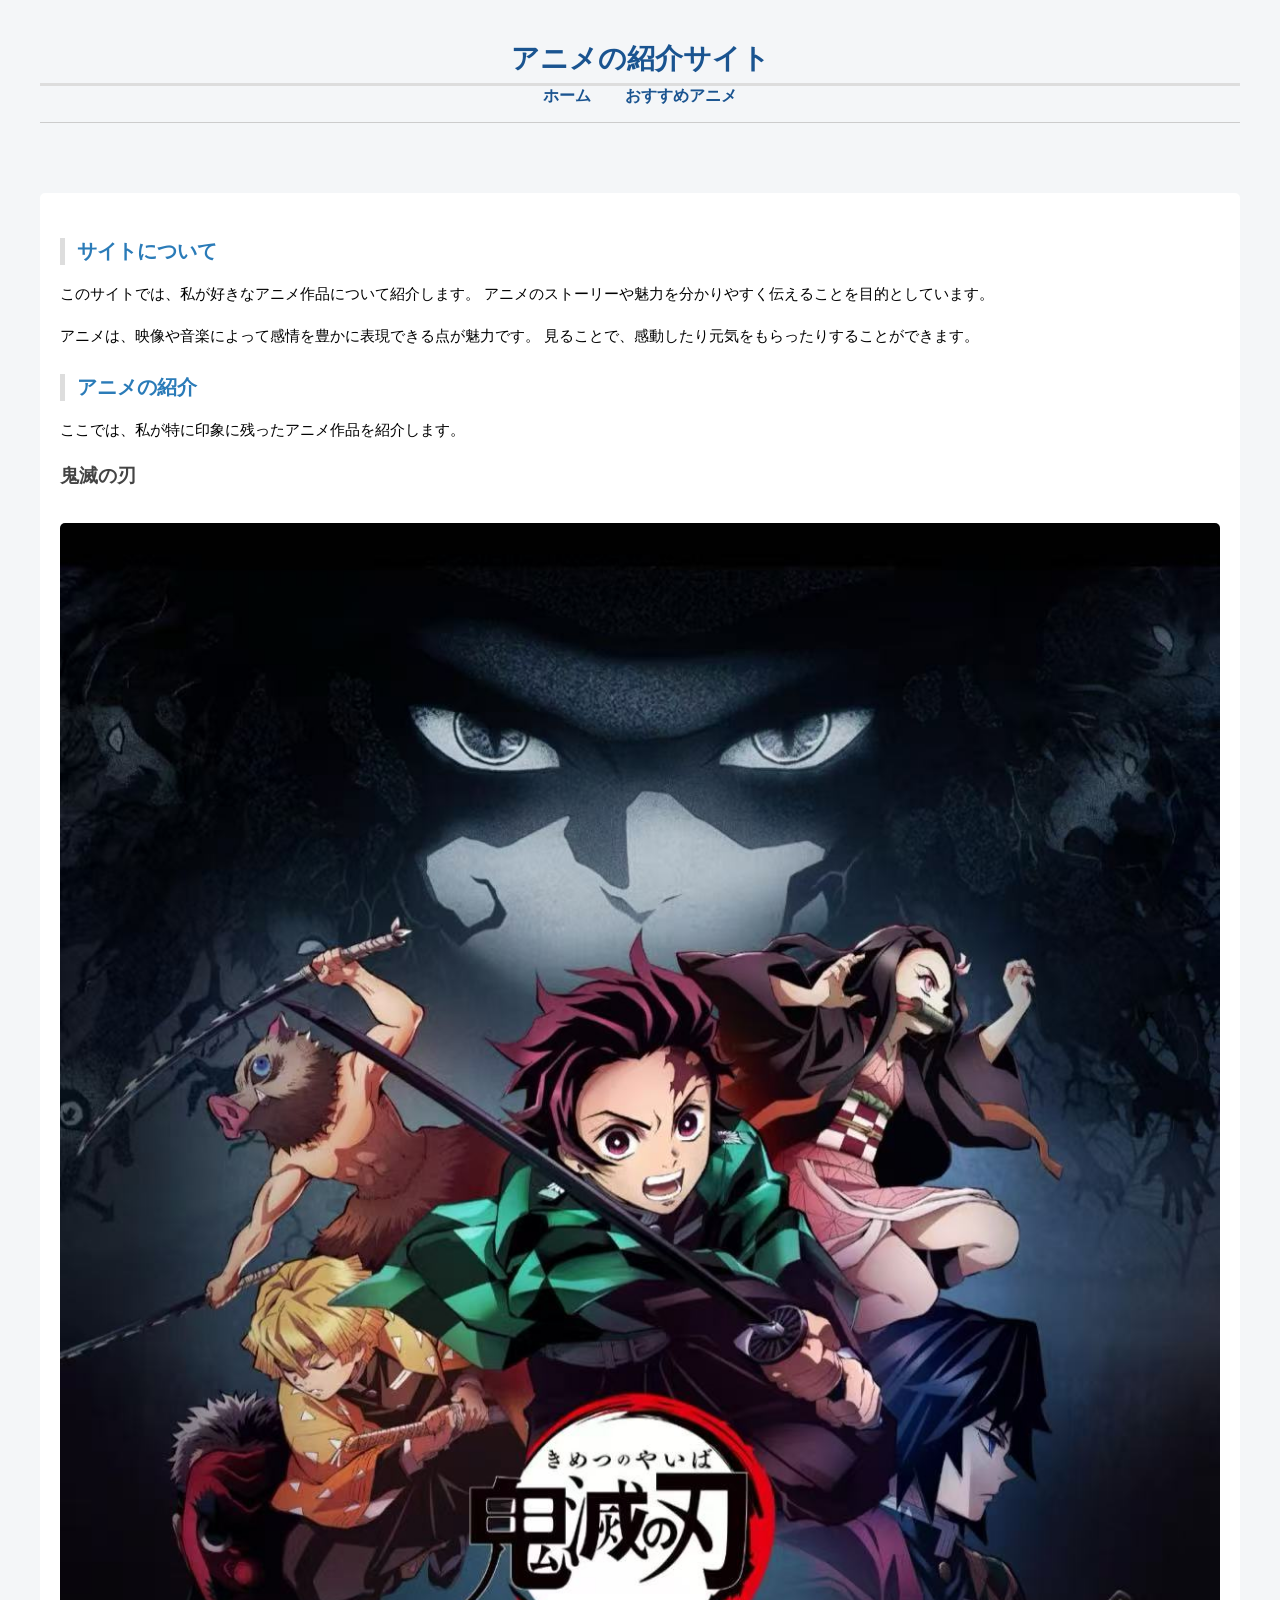
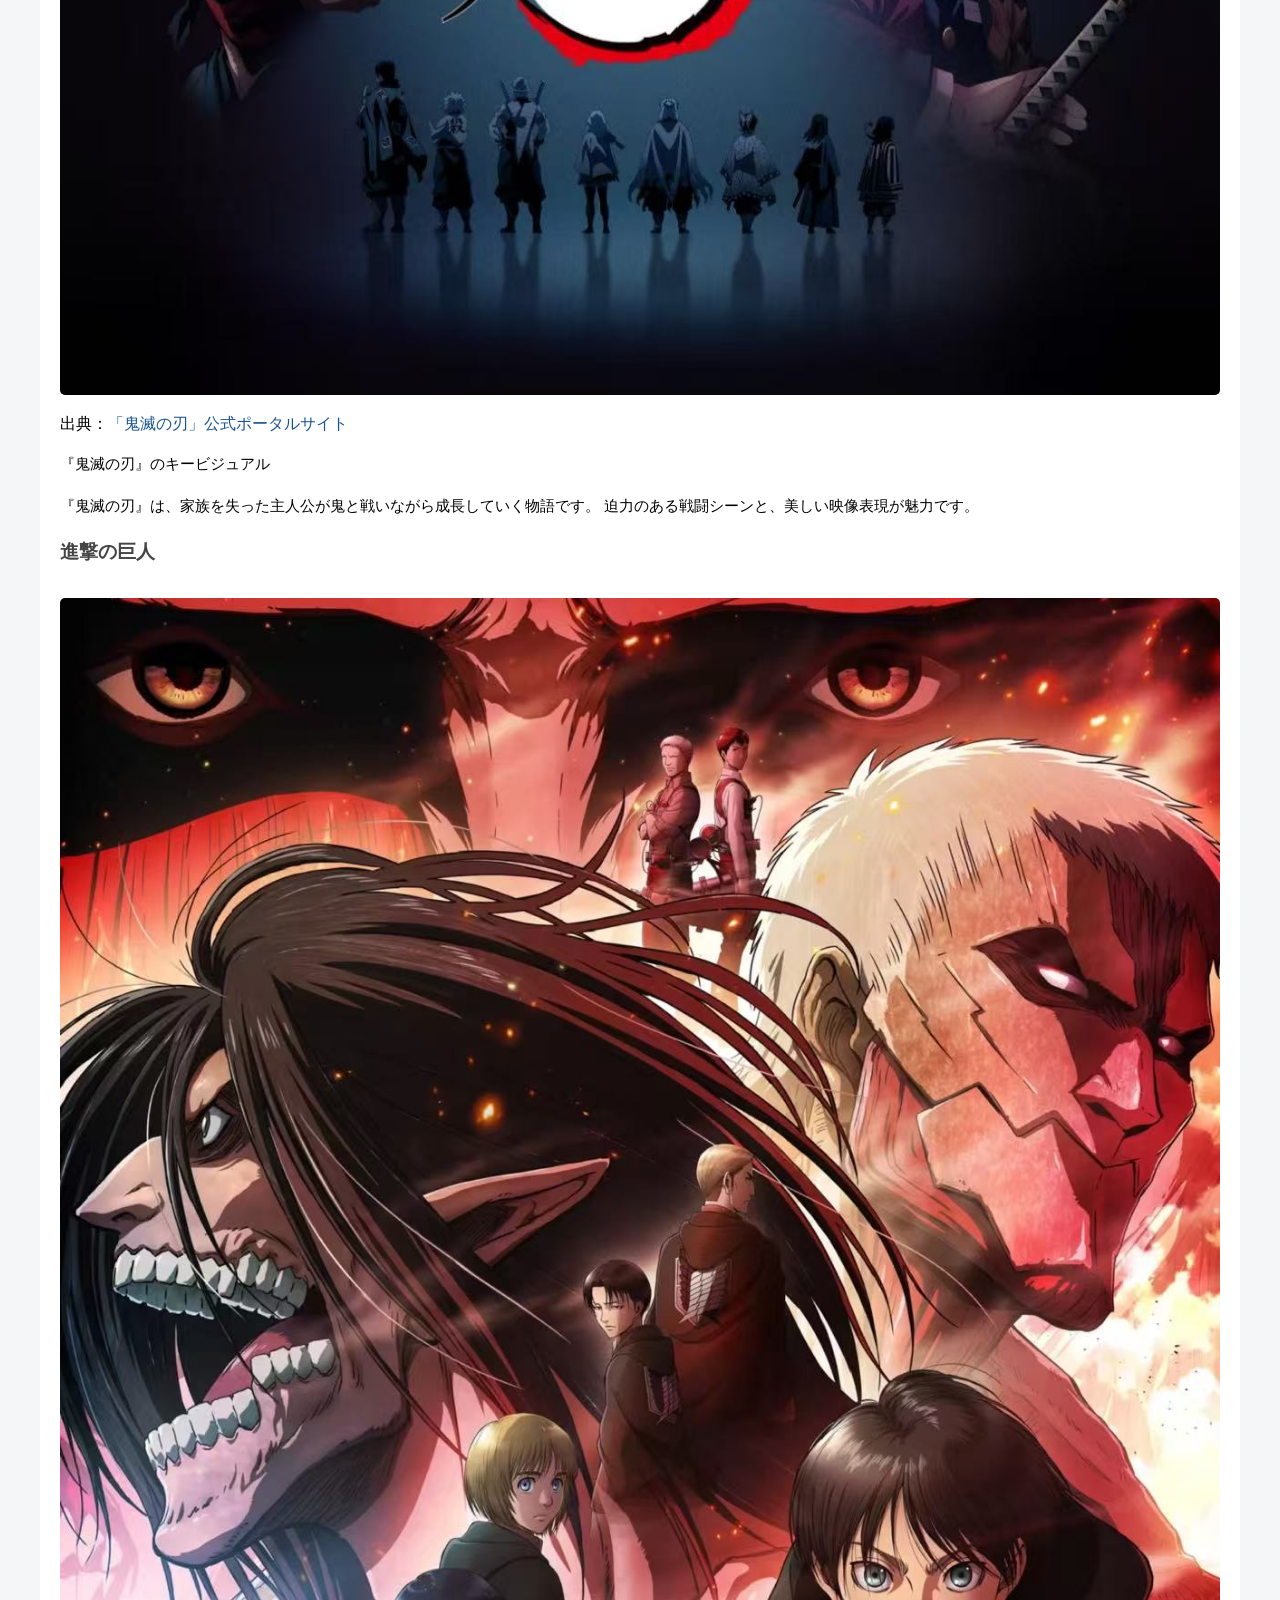
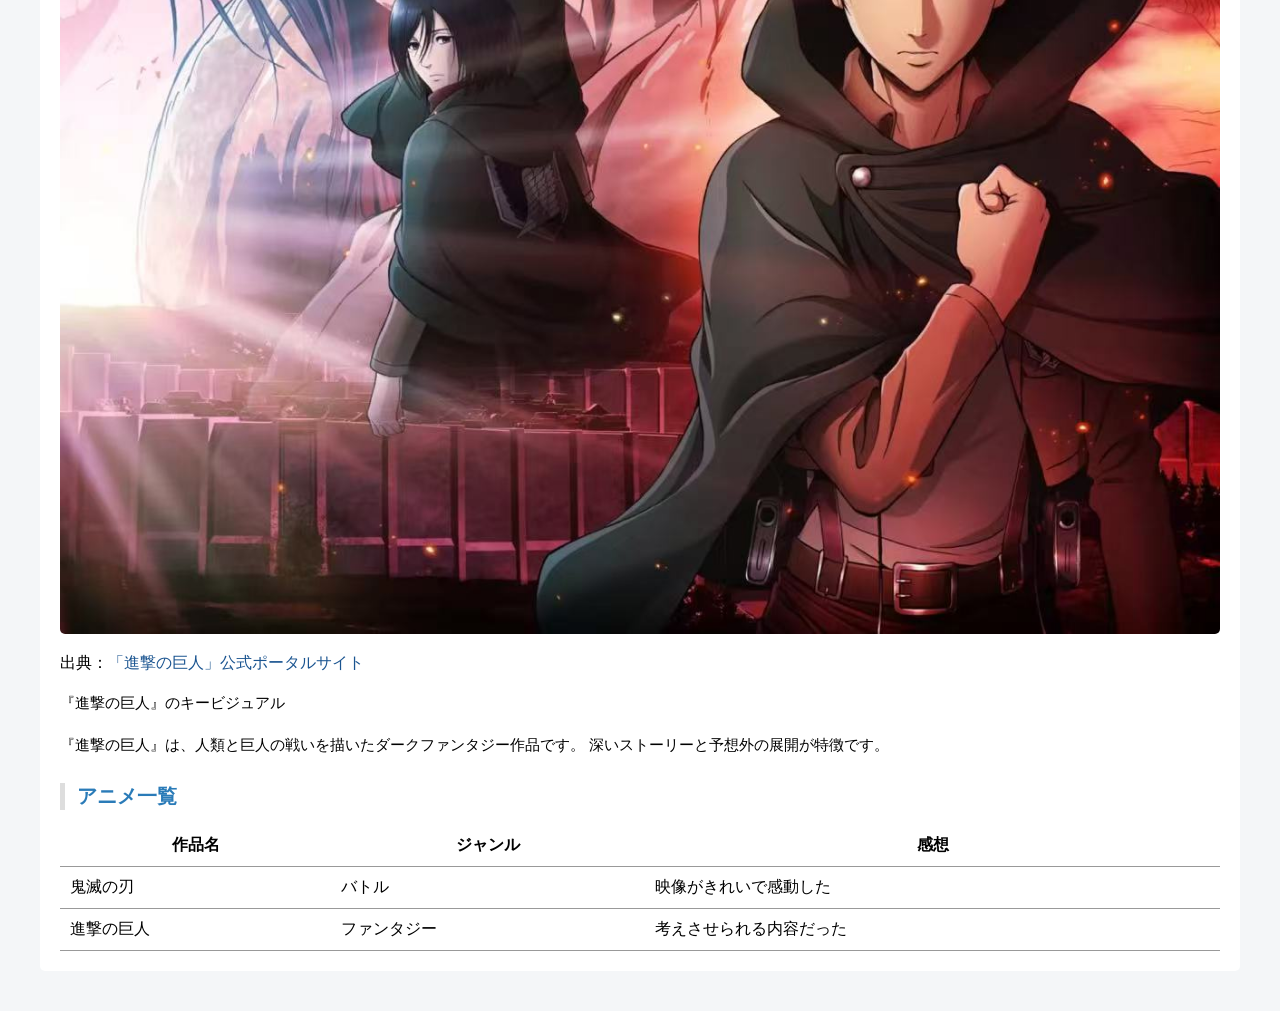
==== index.html @ c9231c74 "Update index.html" ====
<!DOCTYPE html>
<html lang="en">
<head>
	<meta charset="UTF-8">
	<meta name="viewport" content="width=device-width, initial-scale=1.0">
	<title>アニメの紹介サイト</title>
	<link rel="stylesheet" href="style.css">
</head>
<body>

<header>
  <h1>アニメの紹介サイト</h1>
  <nav>
    <a href="index.html">ホーム</a >
    <a href="recommend.html">おすすめアニメ</a >
  </nav>
</header>
	
<main>
  <h2>サイトについて</h2>
  <p>
    このサイトでは、私が好きなアニメ作品について紹介します。  
    アニメのストーリーや魅力を分かりやすく伝えることを目的としています。
  </p >

  <p>
    アニメは、映像や音楽によって感情を豊かに表現できる点が魅力です。  
    見ることで、感動したり元気をもらったりすることができます。
  </p >
		
  <h2>アニメの紹介</h2>
  <p>
    ここでは、私が特に印象に残ったアニメ作品を紹介します。
  </p >

  <h3>鬼滅の刃</h3>
  <img src="kimetsu.jpg" alt="鬼滅の刃" class="anime-img">
  出典：<a href="kimetsu.com">「鬼滅の刃」公式ポータルサイト</a >
  <p class="caption">『鬼滅の刃』のキービジュアル</p >
  <p>
    『鬼滅の刃』は、家族を失った主人公が鬼と戦いながら成長していく物語です。  
    迫力のある戦闘シーンと、美しい映像表現が魅力です。
  </p >

  <h3>進撃の巨人</h3>
  <img src="shingeki.jpg" alt="進撃の巨人" class="anime-img">
  出典：<a href="aot-portal.com">「進撃の巨人」公式ポータルサイト</a >
  <p class="caption">『進撃の巨人』のキービジュアル</p >
  <p>
    『進撃の巨人』は、人類と巨人の戦いを描いたダークファンタジー作品です。  
    深いストーリーと予想外の展開が特徴です。
  </p >

  <h2>アニメ一覧</h2>
  <table>
    <tr>
      <th>作品名</th>
      <th>ジャンル</th>
      <th>感想</th>
    </tr>
    <tr>
      <td>鬼滅の刃</td>
      <td>バトル</td>
      <td>映像がきれいで感動した</td>
    </tr>
    <tr>
      <td>進撃の巨人</td>
      <td>ファンタジー</td>
      <td>考えさせられる内容だった</td>
    </tr>
  </table>
</main>

</html>
---- style.css ----
body { 
  font-family: "Arial", "Hiragino Sans", sans-serif;
  background-color:#f4f6f8;
  margin: 0;
  padding: 20px;
}

header{
  color:white;
  padding:20px;
}

header h1{
  margin:0;
}

main{
  background-color:white;
  margin:20px;
  padding:20px;
  border-radius:5px;
}

h1 {
  font-size: 28px;
  color: #1a5490;
  border-bottom: 3px solid #ddd;
  padding-bottom: 5px;
  margin-bottom: 30px;
  text-align: center;
}

h2 {
  font-size: 20px;
  color: #2a7bb8;
  margin-top: 25px;
  margin-bottom: 15px;
  border-left: 5px solid #ddd;
  padding-left: 12px;
}

  h3{
    margin-top:20px;
    color:#444;
  }

p {
  font-size: 15px;
  margin-bottom: 15px;
  line-height: 1.8;
}

ul{
  margin-left: 20px;
  margin-bottom: 20px;
}

ol {
  margin-bottom: 8px;
  font-size: 15px;
}

table {
  width: 100%;
  border-collapse: collapse;
  margin-top: 15px;
}

table th {
  padding: 10px;
  border-bottom: 1px solid #999;
}

table td {
  padding: 10px;
  border-bottom: 1px solid #999;
}

table tr:hover {
  background-color: #f0f7ff;
}

nav {
  text-align: center;
  margin-bottom: 30px;
  padding-bottom: 15px;
  border-bottom: 1px solid #ccc;
}

nav a {
  color: #1a5490;
  text-decoration: none;
  margin: 0 15px;
  font-weight: bold;
}

nav a:hover {
  color: #0d3a6b;
  text-decoration: underline;
}

a {
  color: #1a5490;
  text-decoration: none;
}

a:hover {
  text-decoration: underline;
}

img {
  max-width: 100%;
  height: auto;
  margin: 15px 0;
  border-radius: 5px;
}
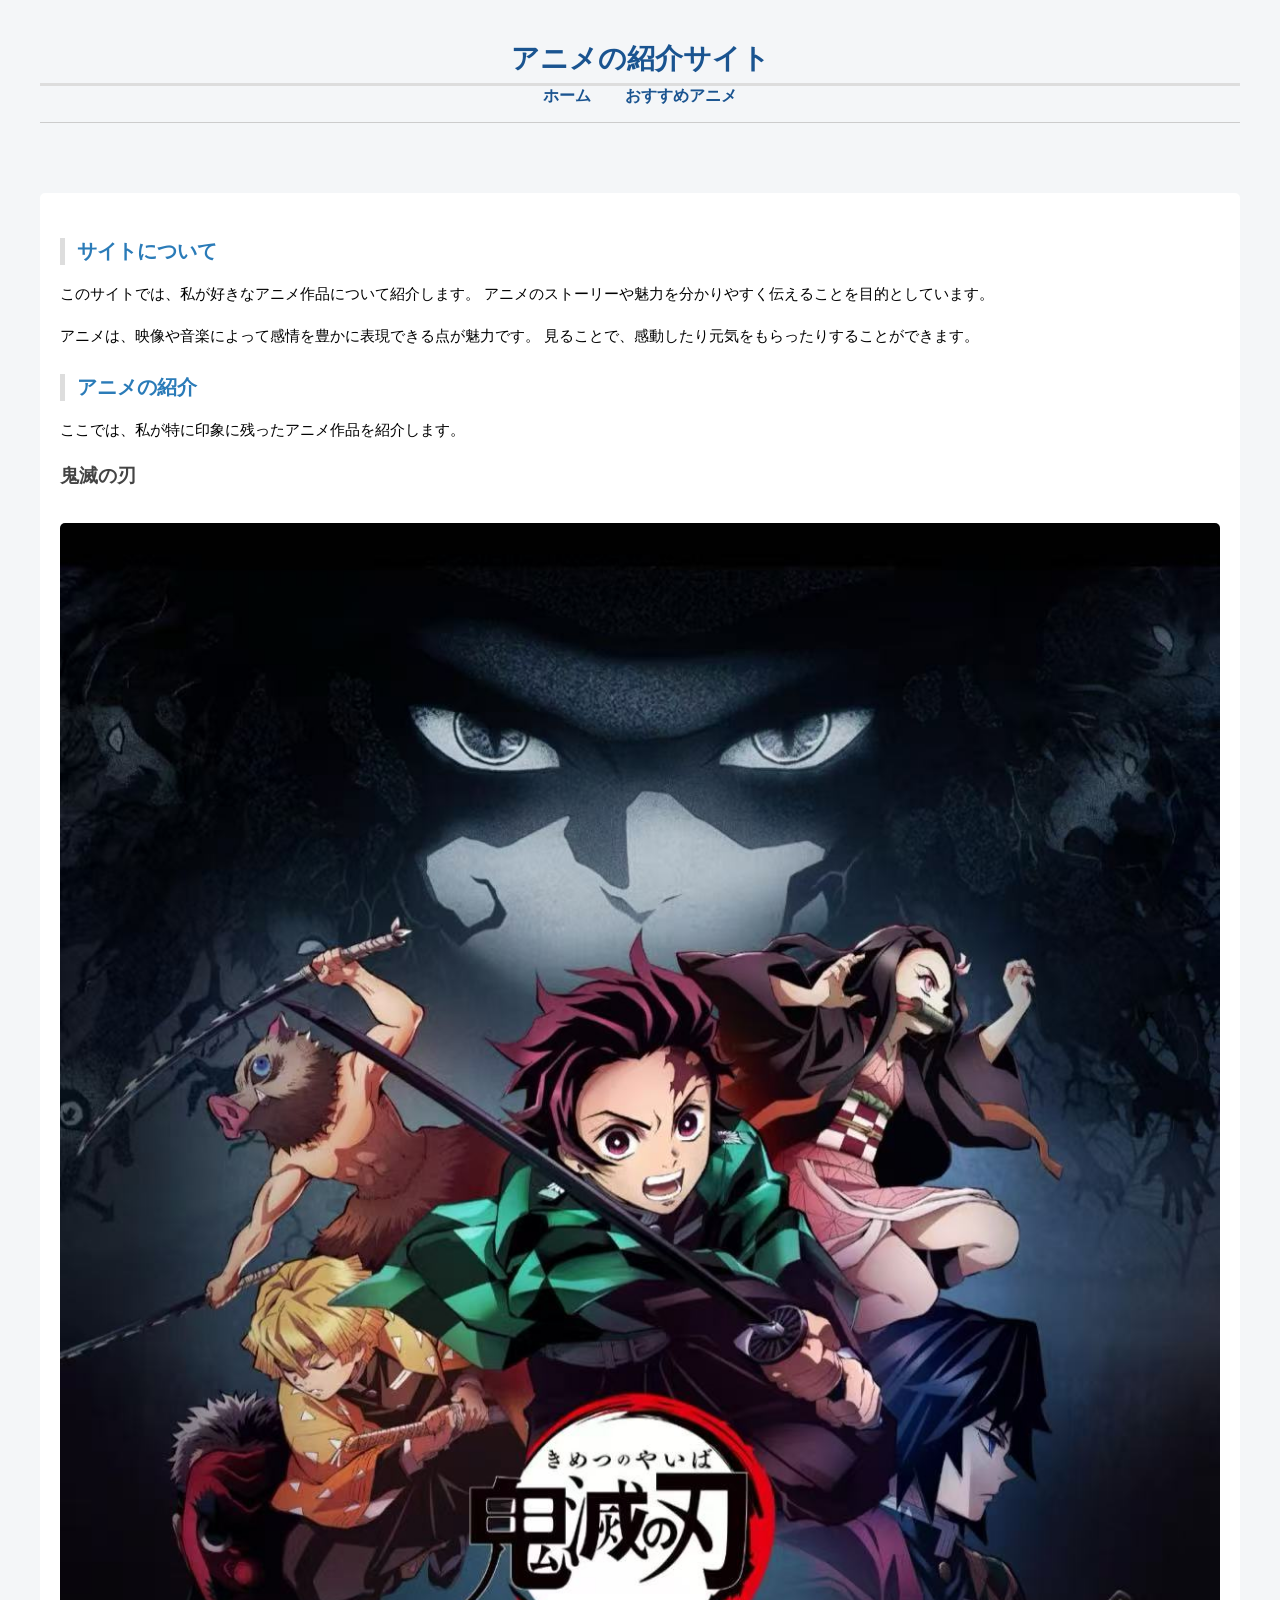
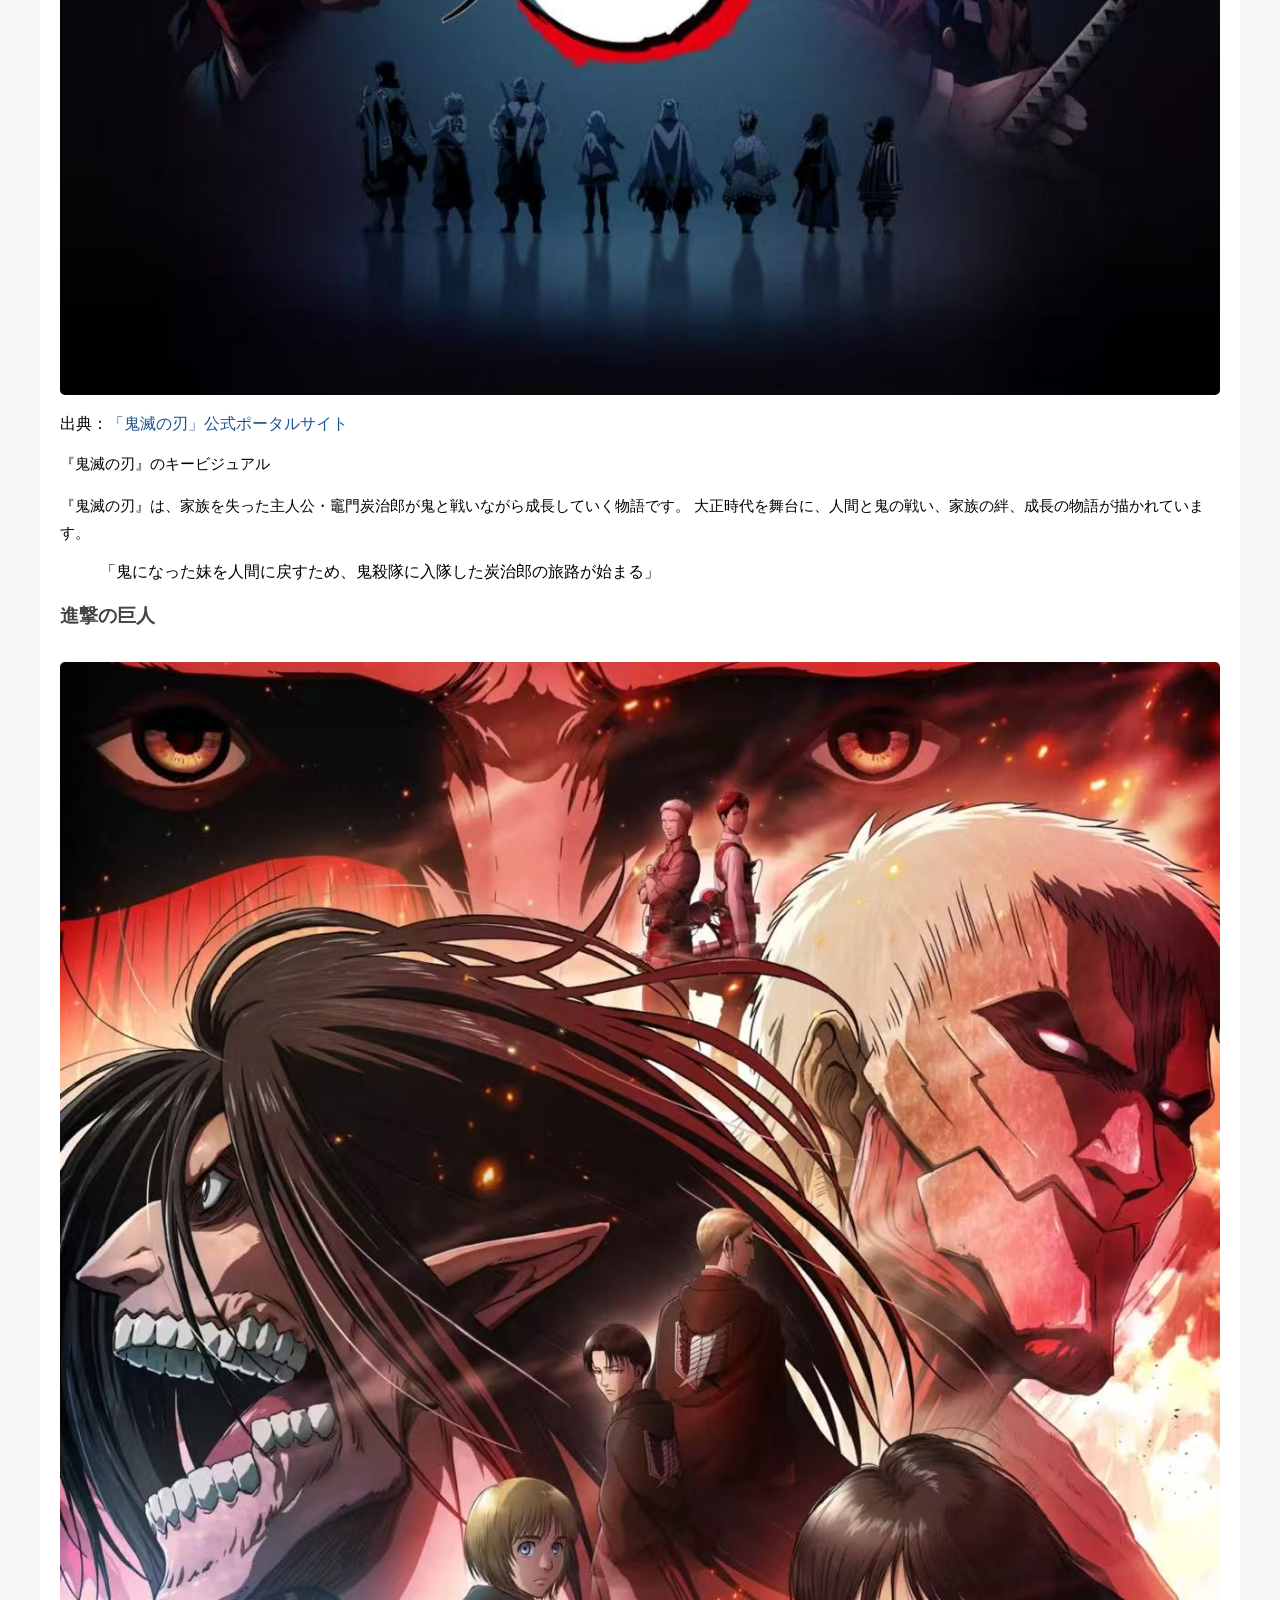
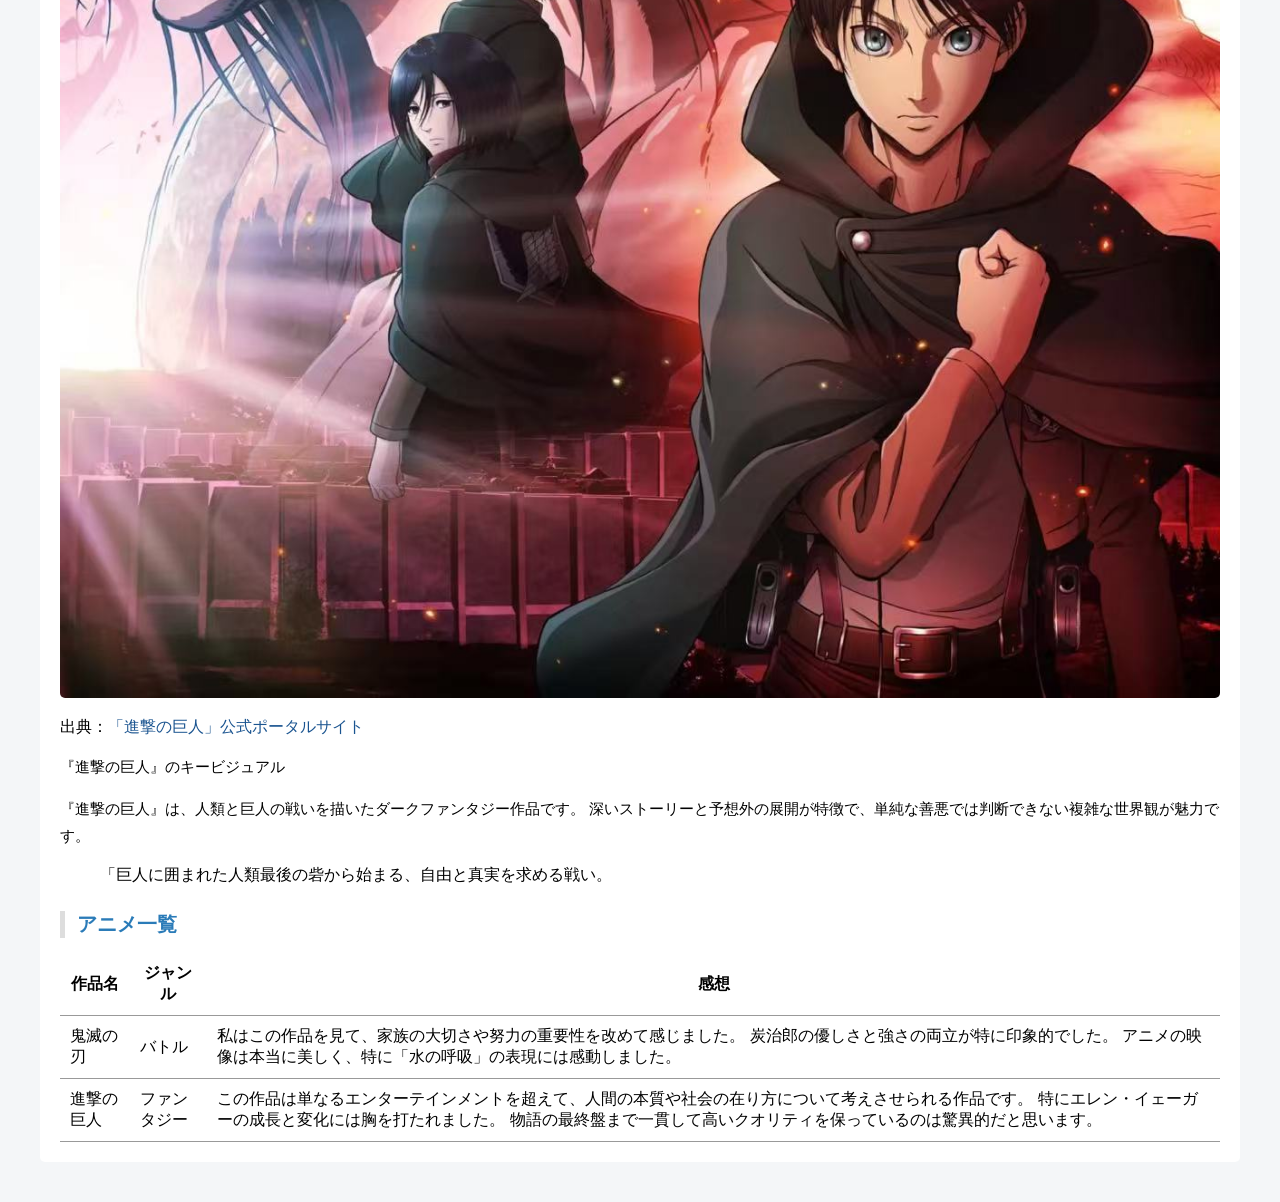
==== commit c638e10b: "Update index.html" ====
--- a/index.html
+++ b/index.html
@@ -35,21 +35,24 @@
 
   <h3>鬼滅の刃</h3>
   <img src="kimetsu.jpg" alt="鬼滅の刃" class="anime-img">
-  出典：<a href="kimetsu.com">「鬼滅の刃」公式ポータルサイト</a >
+  出典：<a href="https://kimetsu.com/">「鬼滅の刃」公式ポータルサイト</a >
   <p class="caption">『鬼滅の刃』のキービジュアル</p >
-  <p>
-    『鬼滅の刃』は、家族を失った主人公が鬼と戦いながら成長していく物語です。  
-    迫力のある戦闘シーンと、美しい映像表現が魅力です。
-  </p >
+  
+   <p>『鬼滅の刃』は、家族を失った主人公・竈門炭治郎が鬼と戦いながら成長していく物語です。
+	   大正時代を舞台に、人間と鬼の戦い、家族の絆、成長の物語が描かれています。
+   </p >
+
+	<blockquote>「鬼になった妹を人間に戻すため、鬼殺隊に入隊した炭治郎の旅路が始まる」</blockquote>
 
   <h3>進撃の巨人</h3>
   <img src="shingeki.jpg" alt="進撃の巨人" class="anime-img">
-  出典：<a href="aot-portal.com">「進撃の巨人」公式ポータルサイト</a >
+    出典：<a href="https://aot-portal.com/">「進撃の巨人」公式ポータルサイト</a >
   <p class="caption">『進撃の巨人』のキービジュアル</p >
-  <p>
-    『進撃の巨人』は、人類と巨人の戦いを描いたダークファンタジー作品です。  
-    深いストーリーと予想外の展開が特徴です。
+  <p>『進撃の巨人』は、人類と巨人の戦いを描いたダークファンタジー作品です。
+	  深いストーリーと予想外の展開が特徴で、単純な善悪では判断できない複雑な世界観が魅力です。
   </p >
+            
+  <blockquote>「巨人に囲まれた人類最後の砦から始まる、自由と真実を求める戦い。</blockquote>
 
   <h2>アニメ一覧</h2>
   <table>
@@ -61,12 +64,16 @@
     <tr>
       <td>鬼滅の刃</td>
       <td>バトル</td>
-      <td>映像がきれいで感動した</td>
+      <td>私はこの作品を見て、家族の大切さや努力の重要性を改めて感じました。
+		  炭治郎の優しさと強さの両立が特に印象的でした。
+		  アニメの映像は本当に美しく、特に「水の呼吸」の表現には感動しました。</td>
     </tr>
     <tr>
       <td>進撃の巨人</td>
       <td>ファンタジー</td>
-      <td>考えさせられる内容だった</td>
+      <td>この作品は単なるエンターテインメントを超えて、人間の本質や社会の在り方について考えさせられる作品です。
+		  特にエレン・イェーガーの成長と変化には胸を打たれました。
+		  物語の最終盤まで一貫して高いクオリティを保っているのは驚異的だと思います。</td>
     </tr>
   </table>
 </main>
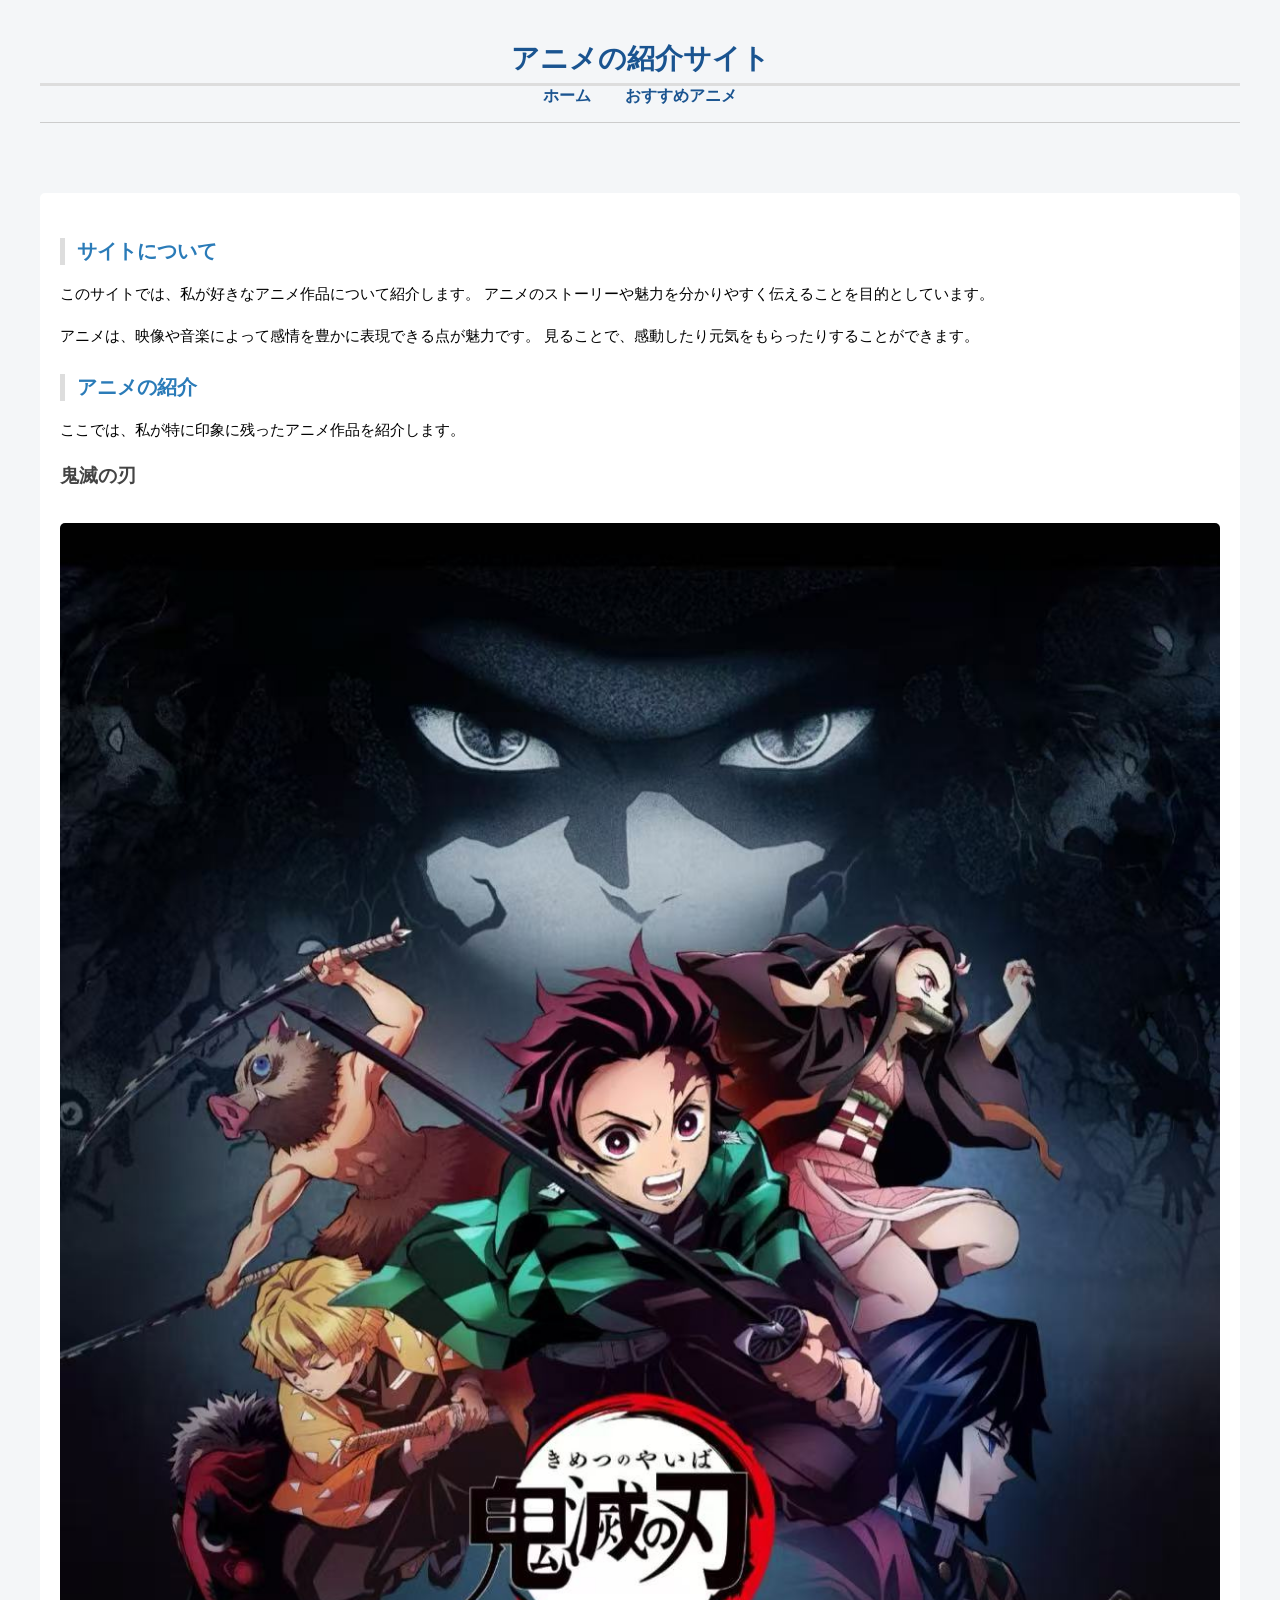
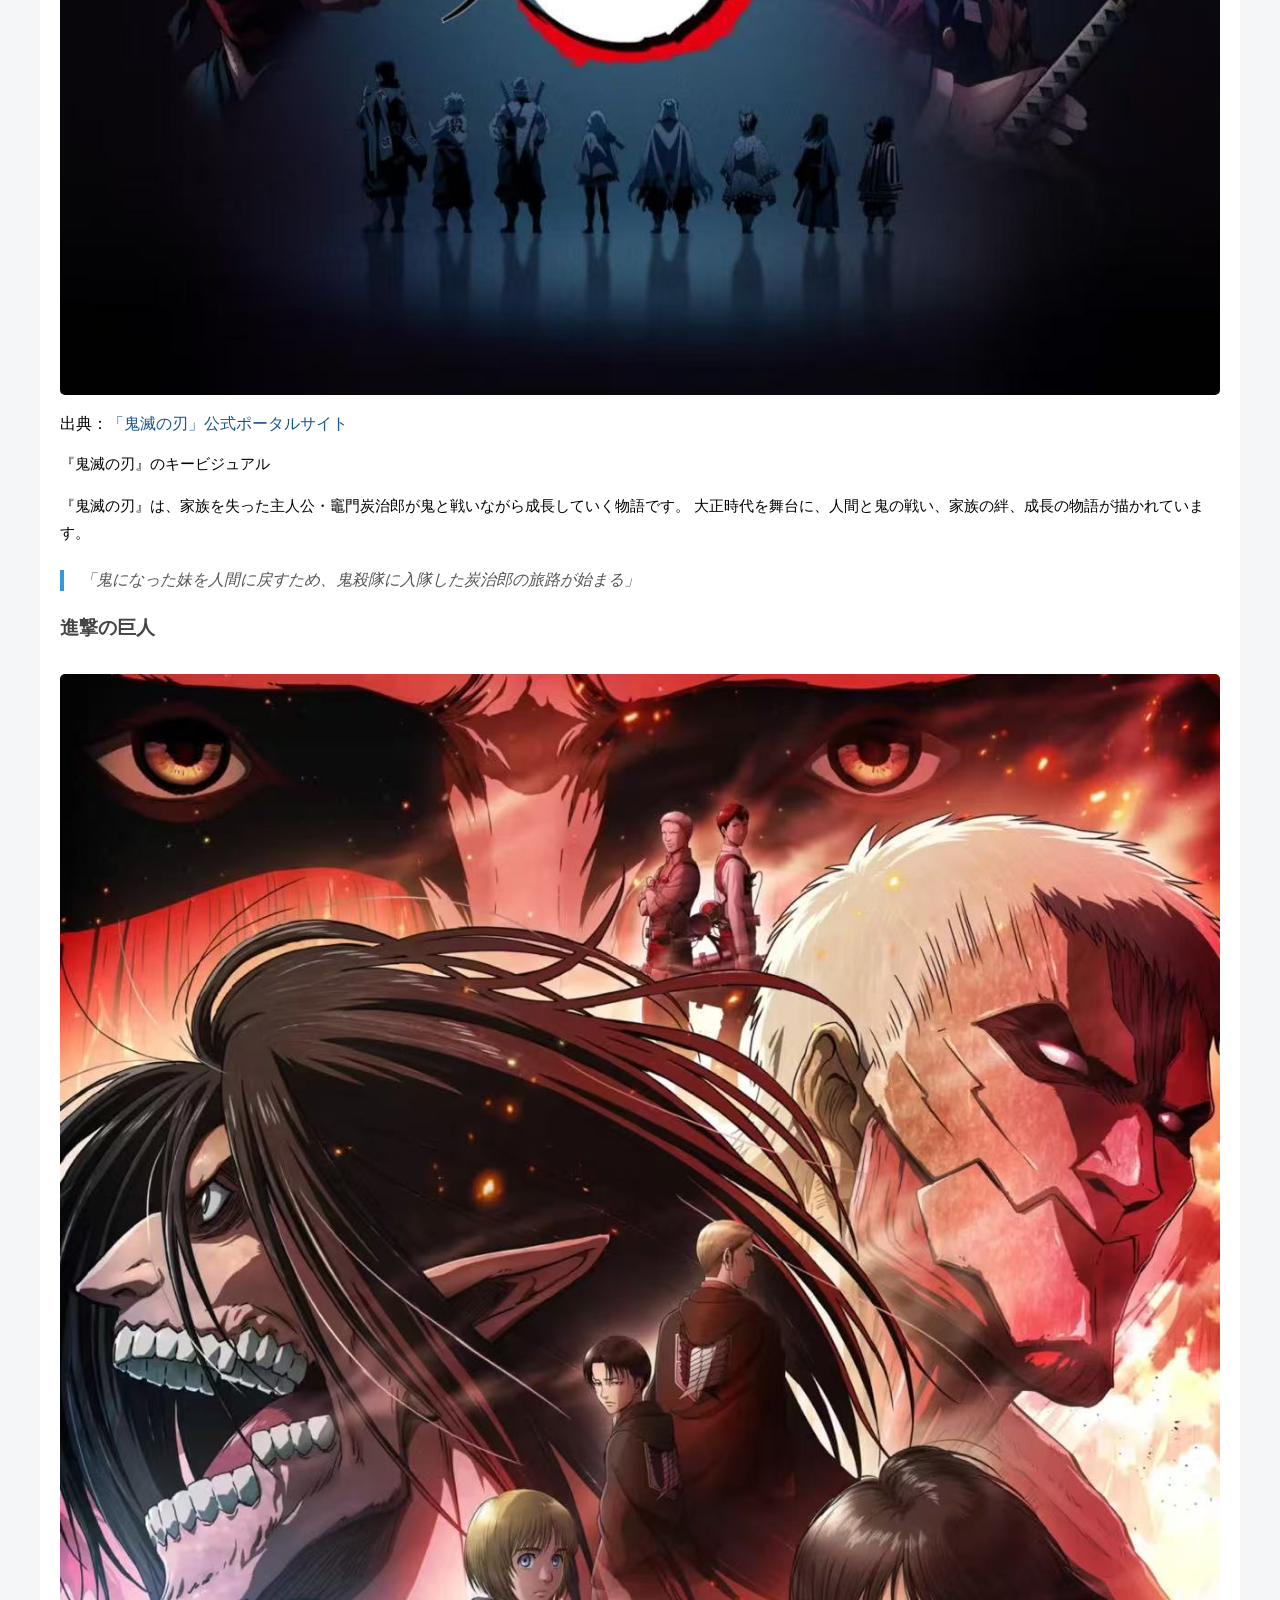
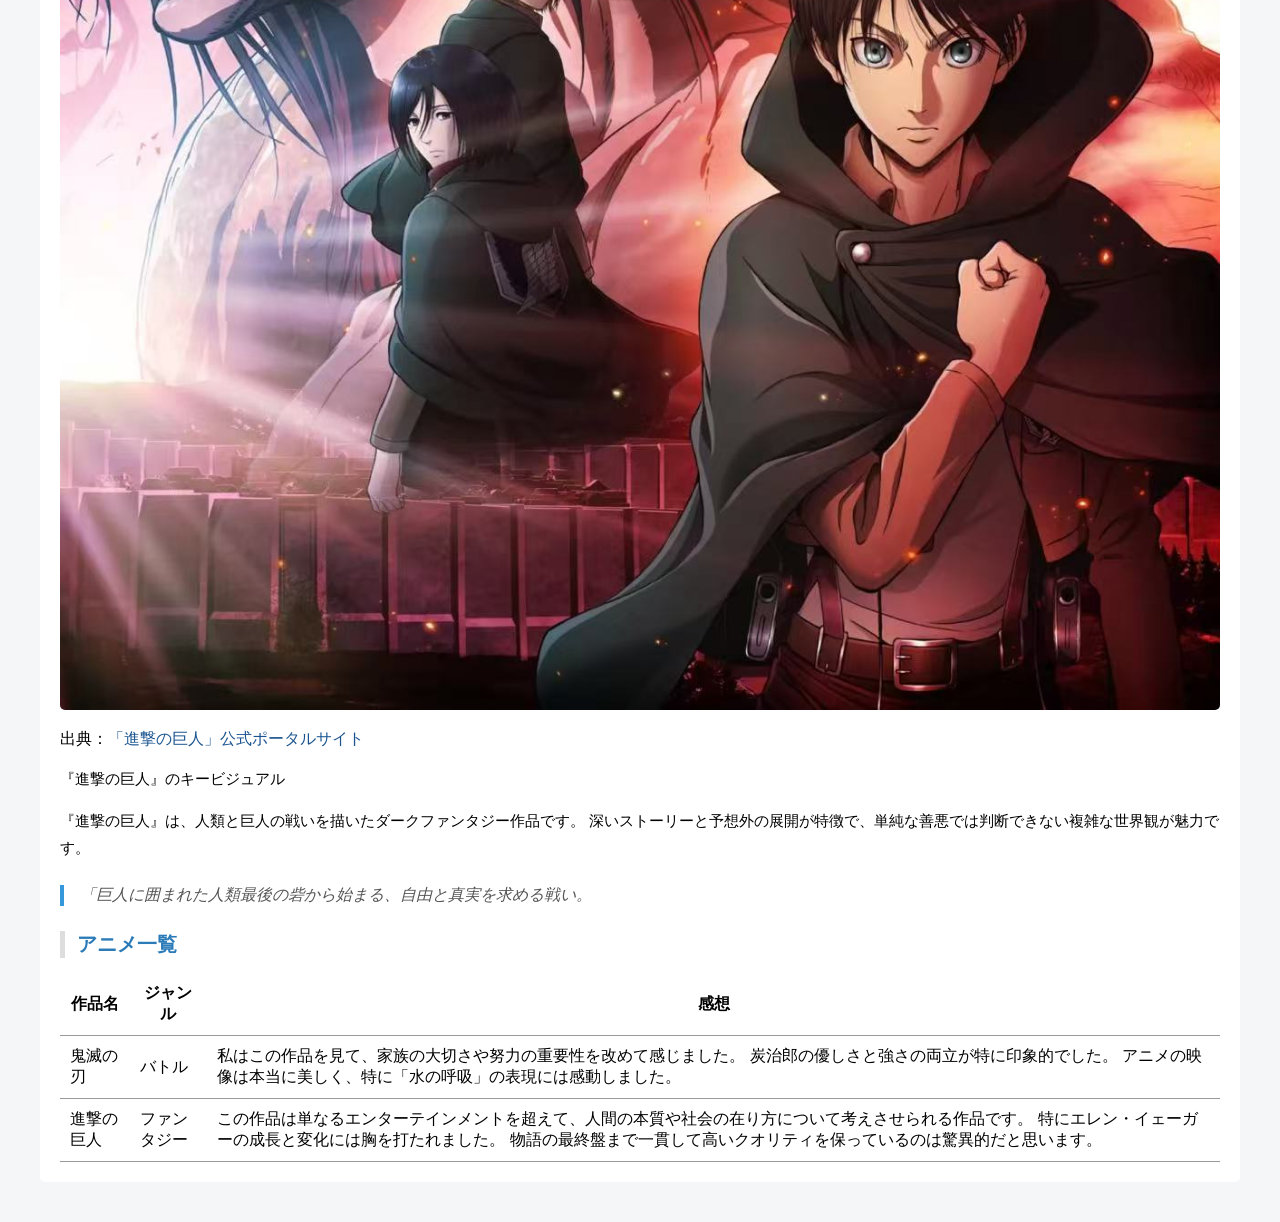
==== commit c07c05b0: "Update index.html" ====
--- a/index.html
+++ b/index.html
@@ -38,7 +38,8 @@
   出典：<a href="https://kimetsu.com/">「鬼滅の刃」公式ポータルサイト</a >
   <p class="caption">『鬼滅の刃』のキービジュアル</p >
   
-   <p>『鬼滅の刃』は、家族を失った主人公・竈門炭治郎が鬼と戦いながら成長していく物語です。
+   <p>
+	   『鬼滅の刃』は、家族を失った主人公・竈門炭治郎が鬼と戦いながら成長していく物語です。
 	   大正時代を舞台に、人間と鬼の戦い、家族の絆、成長の物語が描かれています。
    </p >
 
@@ -48,7 +49,8 @@
   <img src="shingeki.jpg" alt="進撃の巨人" class="anime-img">
     出典：<a href="https://aot-portal.com/">「進撃の巨人」公式ポータルサイト</a >
   <p class="caption">『進撃の巨人』のキービジュアル</p >
-  <p>『進撃の巨人』は、人類と巨人の戦いを描いたダークファンタジー作品です。
+  <p>
+	  『進撃の巨人』は、人類と巨人の戦いを描いたダークファンタジー作品です。
 	  深いストーリーと予想外の展開が特徴で、単純な善悪では判断できない複雑な世界観が魅力です。
   </p >
             
--- a/style.css
+++ b/style.css
@@ -114,3 +114,11 @@
   margin: 15px 0;
   border-radius: 5px;
 }
+
+blockquote {
+    border-left: 4px solid #3498db;
+    padding-left: 1rem;
+    margin: 1.5rem 0;
+    color: #555;
+    font-style: italic;
+}
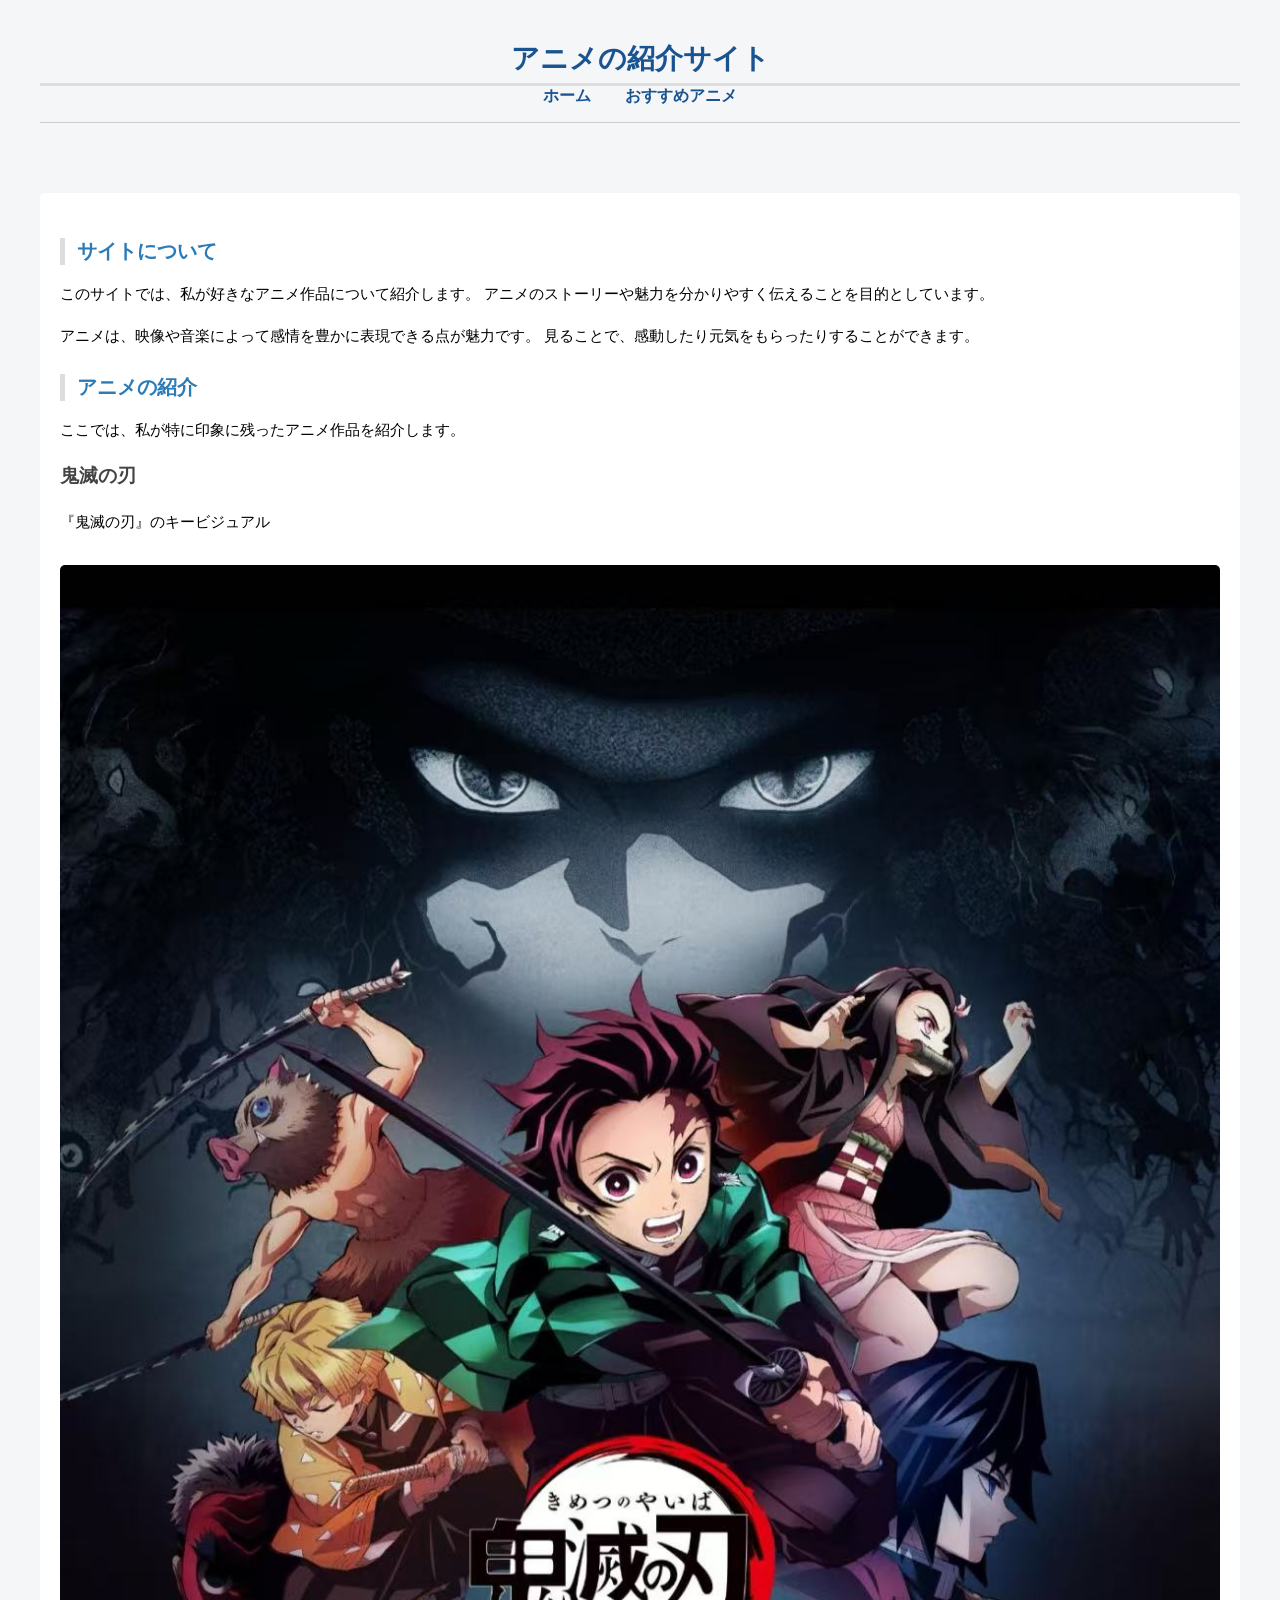
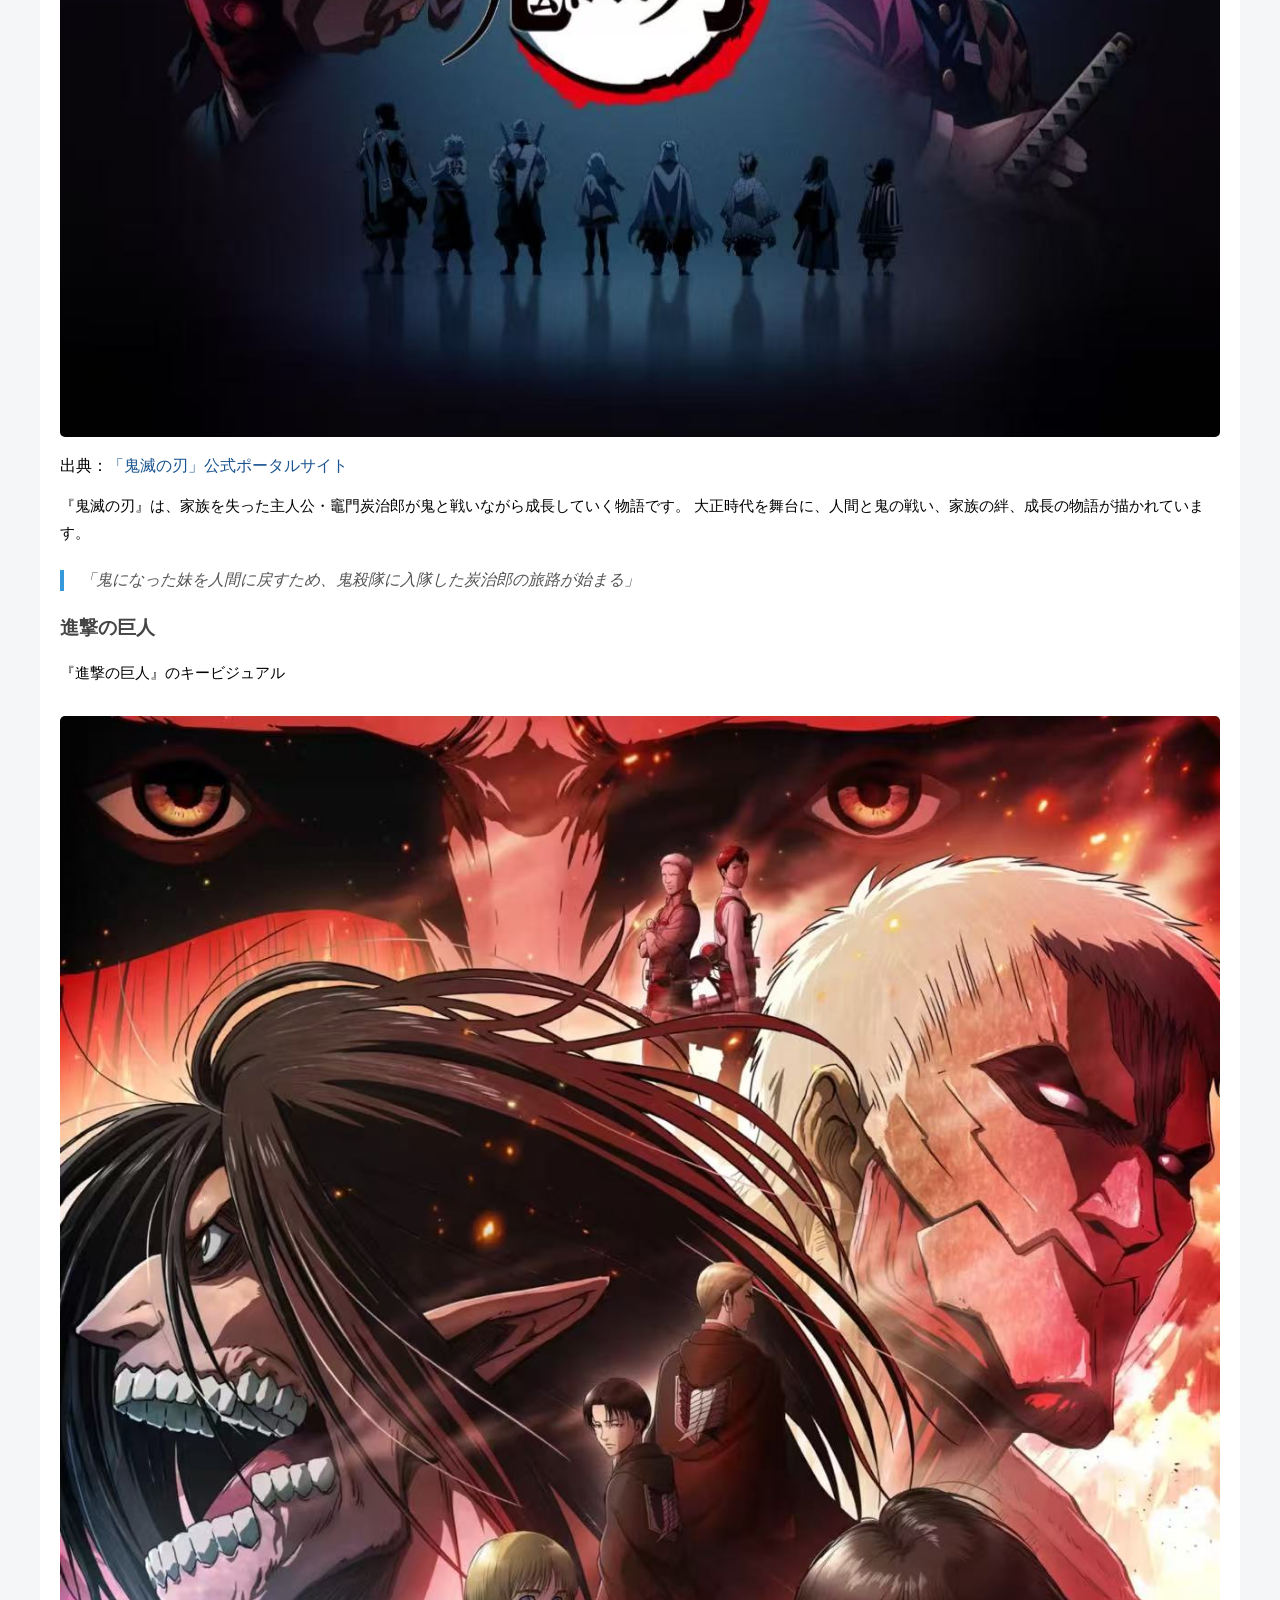
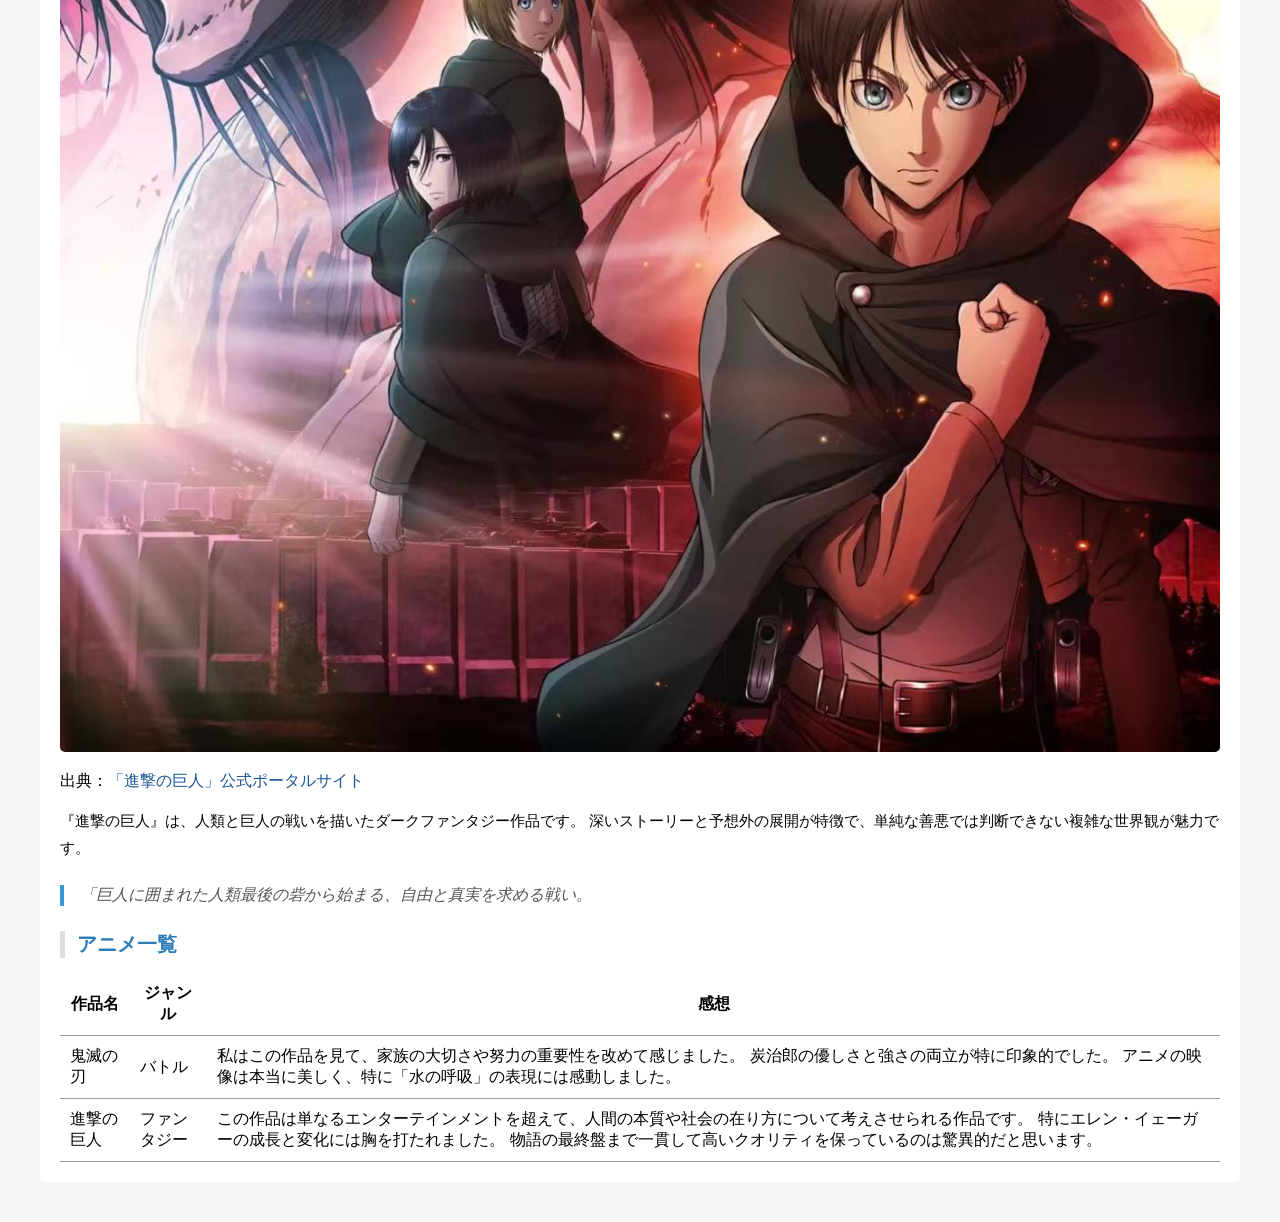
==== commit 047b82df: "Update index.html" ====
--- a/index.html
+++ b/index.html
@@ -34,9 +34,9 @@
   </p >
 
   <h3>鬼滅の刃</h3>
+	<p class="caption">『鬼滅の刃』のキービジュアル</p >
   <img src="kimetsu.jpg" alt="鬼滅の刃" class="anime-img">
   出典：<a href="https://kimetsu.com/">「鬼滅の刃」公式ポータルサイト</a >
-  <p class="caption">『鬼滅の刃』のキービジュアル</p >
   
    <p>
 	   『鬼滅の刃』は、家族を失った主人公・竈門炭治郎が鬼と戦いながら成長していく物語です。
@@ -46,9 +46,10 @@
 	<blockquote>「鬼になった妹を人間に戻すため、鬼殺隊に入隊した炭治郎の旅路が始まる」</blockquote>
 
   <h3>進撃の巨人</h3>
+	 <p class="caption">『進撃の巨人』のキービジュアル</p >
   <img src="shingeki.jpg" alt="進撃の巨人" class="anime-img">
     出典：<a href="https://aot-portal.com/">「進撃の巨人」公式ポータルサイト</a >
-  <p class="caption">『進撃の巨人』のキービジュアル</p >
+
   <p>
 	  『進撃の巨人』は、人類と巨人の戦いを描いたダークファンタジー作品です。
 	  深いストーリーと予想外の展開が特徴で、単純な善悪では判断できない複雑な世界観が魅力です。
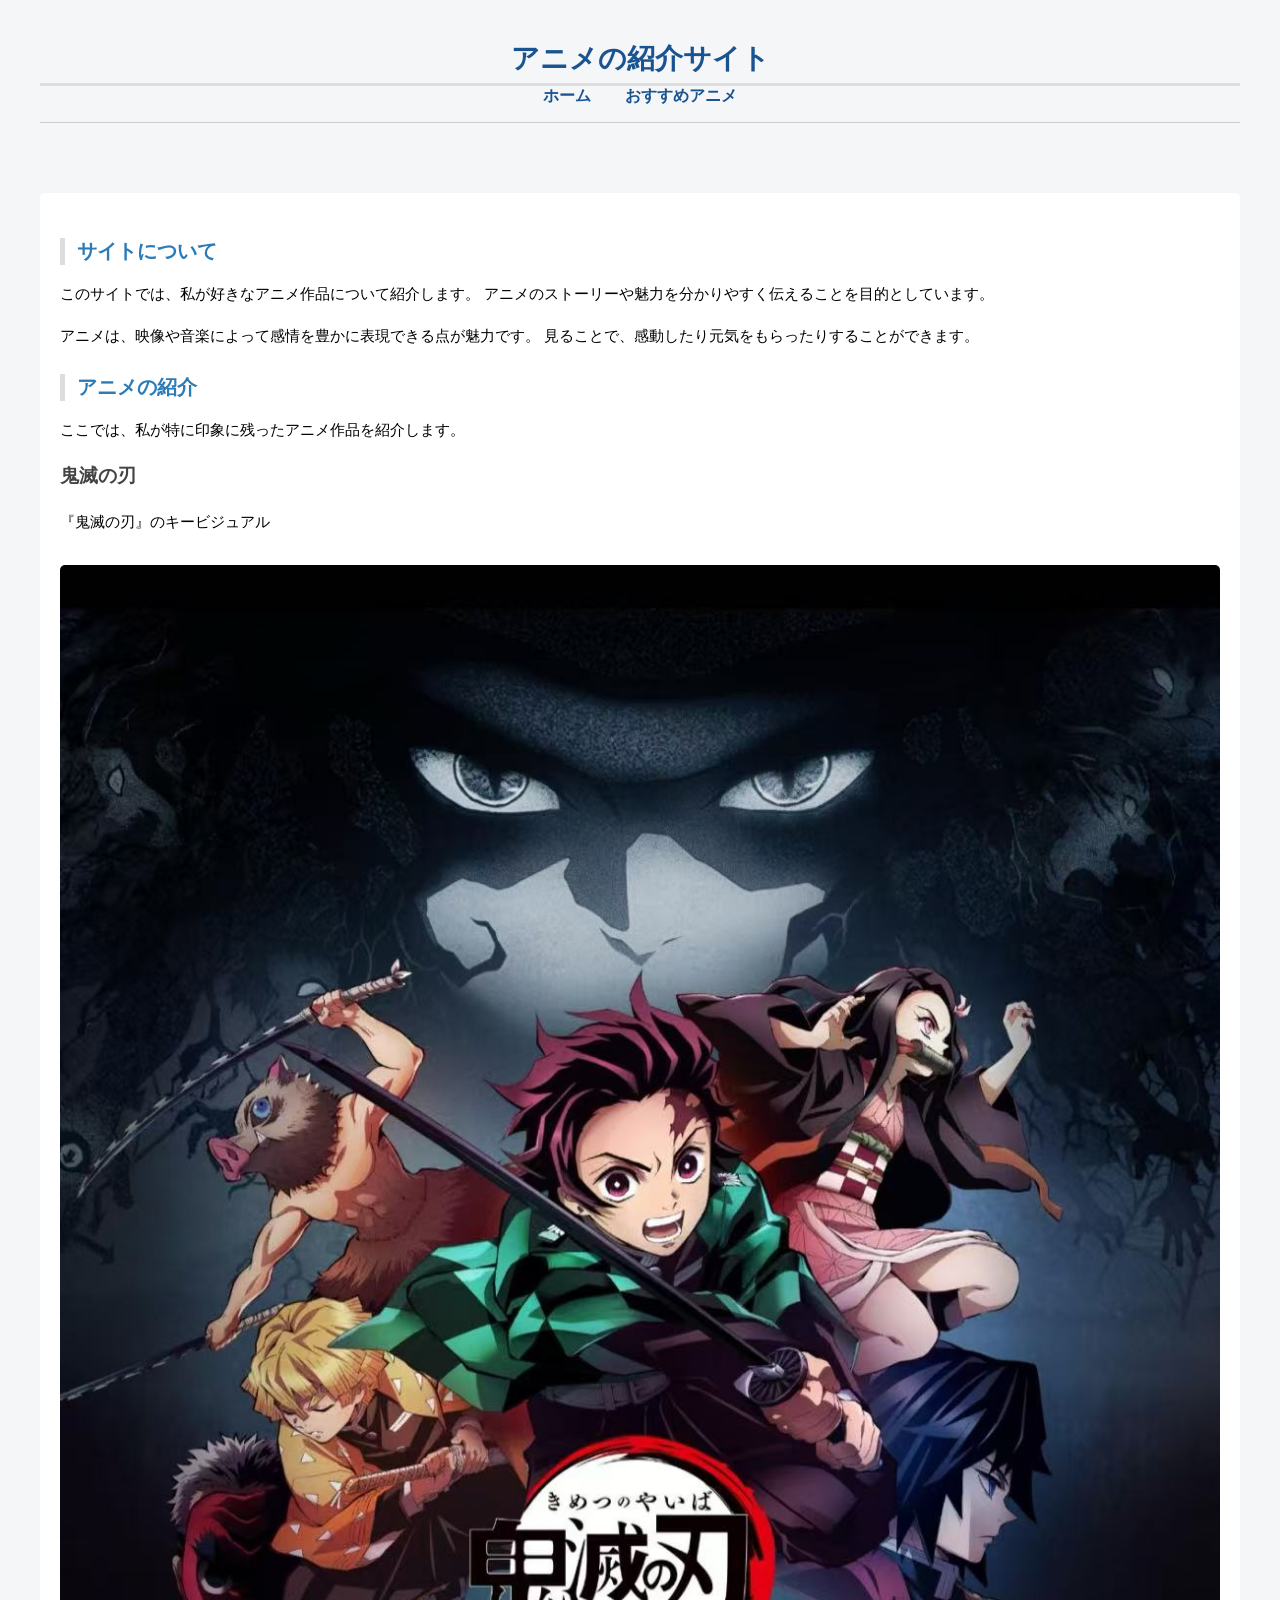
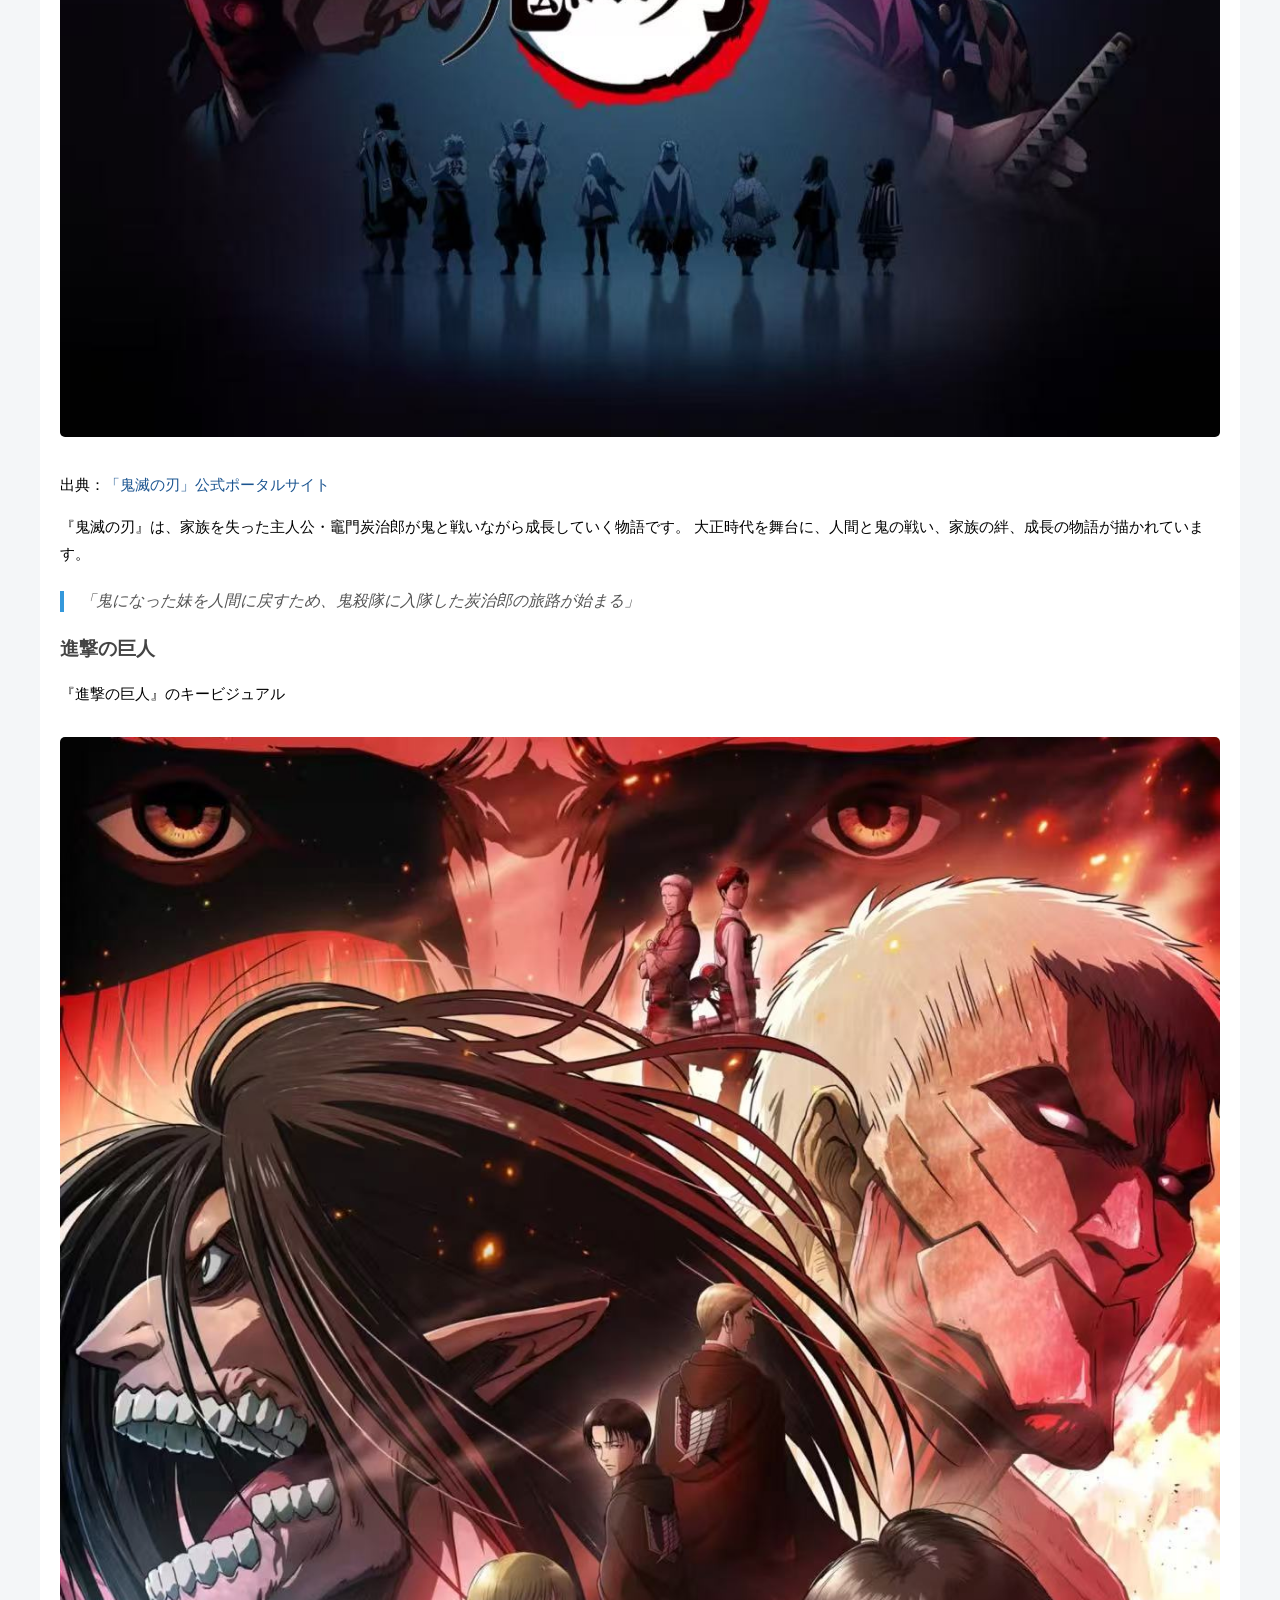
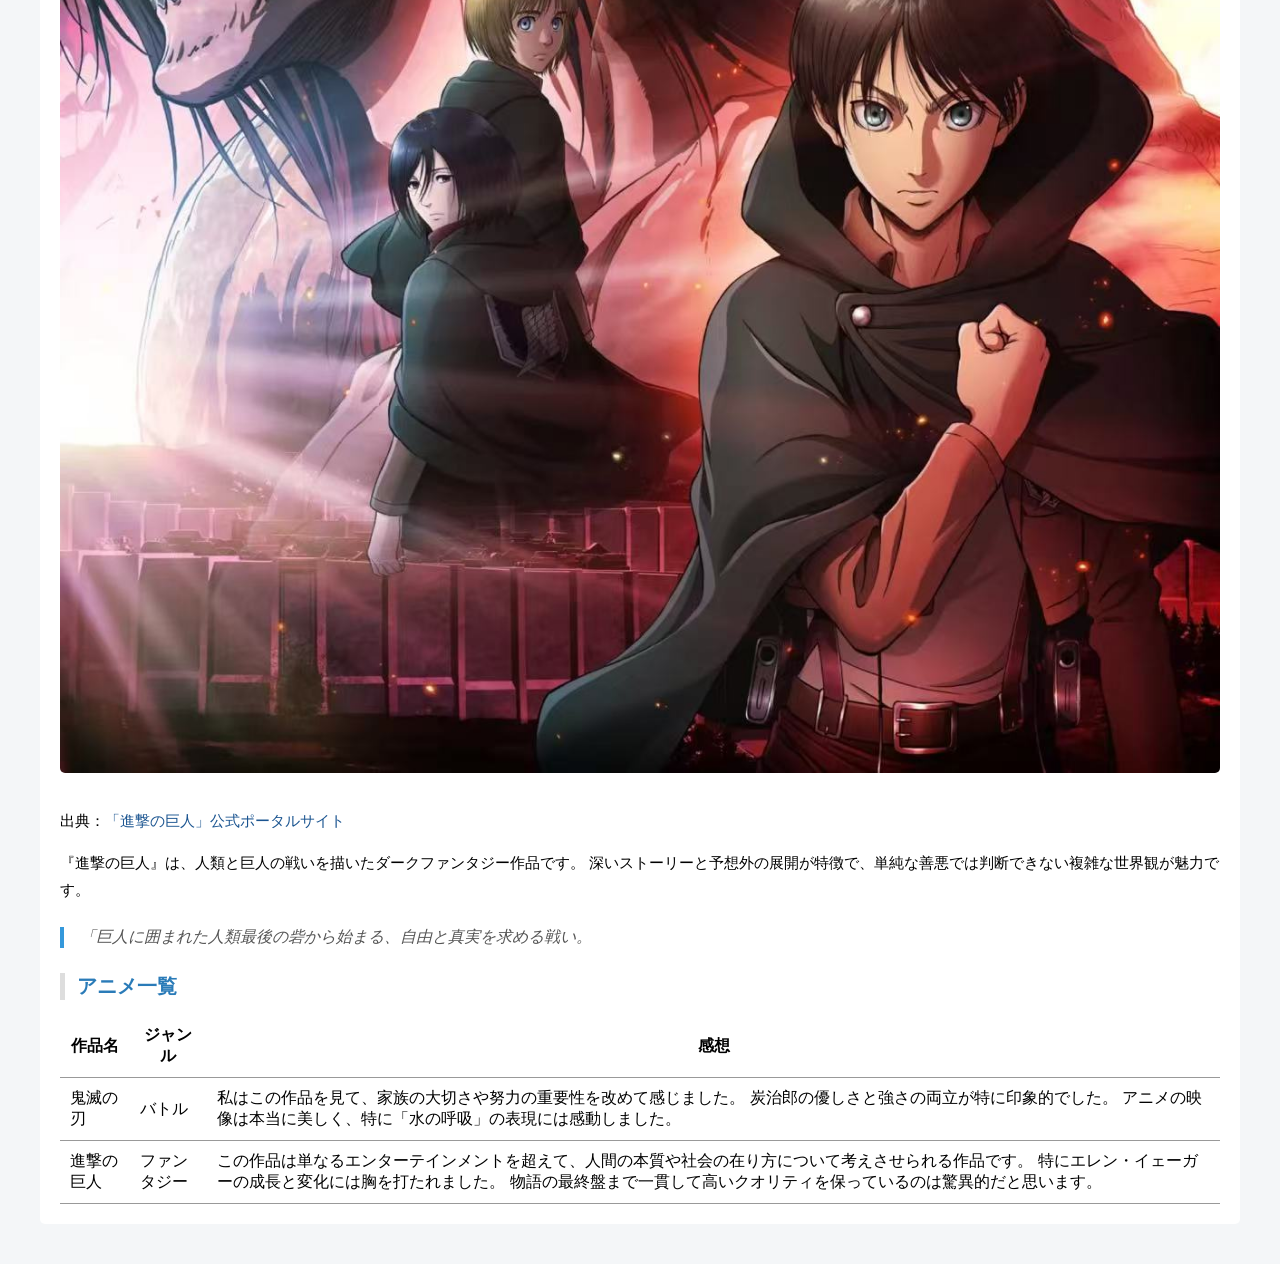
==== commit 37dfdfa2: "Update index.html" ====
--- a/index.html
+++ b/index.html
@@ -36,7 +36,7 @@
   <h3>鬼滅の刃</h3>
 	<p class="caption">『鬼滅の刃』のキービジュアル</p >
   <img src="kimetsu.jpg" alt="鬼滅の刃" class="anime-img">
-  出典：<a href="https://kimetsu.com/">「鬼滅の刃」公式ポータルサイト</a >
+   <p>出典：<a href="https://kimetsu.com/">「鬼滅の刃」公式ポータルサイト</a ></p >
   
    <p>
 	   『鬼滅の刃』は、家族を失った主人公・竈門炭治郎が鬼と戦いながら成長していく物語です。
@@ -48,7 +48,7 @@
   <h3>進撃の巨人</h3>
 	 <p class="caption">『進撃の巨人』のキービジュアル</p >
   <img src="shingeki.jpg" alt="進撃の巨人" class="anime-img">
-    出典：<a href="https://aot-portal.com/">「進撃の巨人」公式ポータルサイト</a >
+    <p> 出典：<a href="https://aot-portal.com/">「進撃の巨人」公式ポータルサイト</a ></p>
 
   <p>
 	  『進撃の巨人』は、人類と巨人の戦いを描いたダークファンタジー作品です。
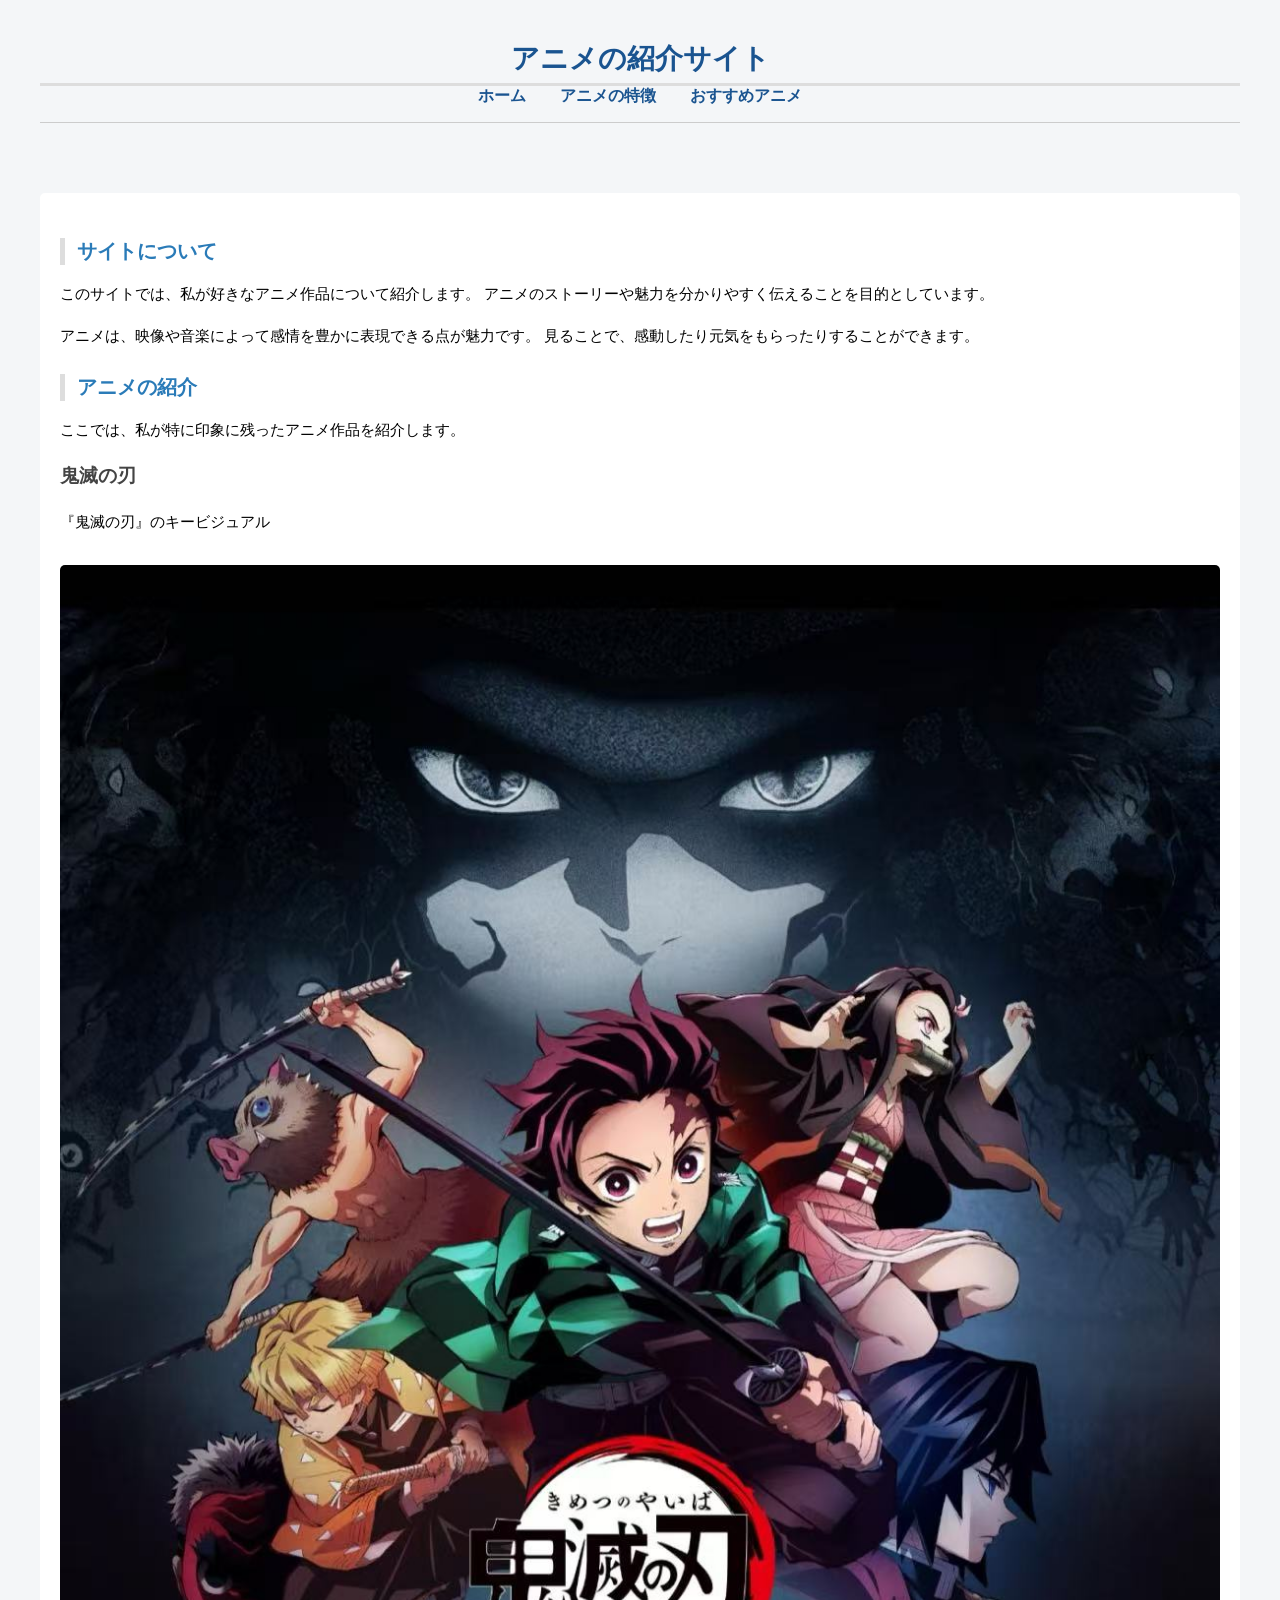
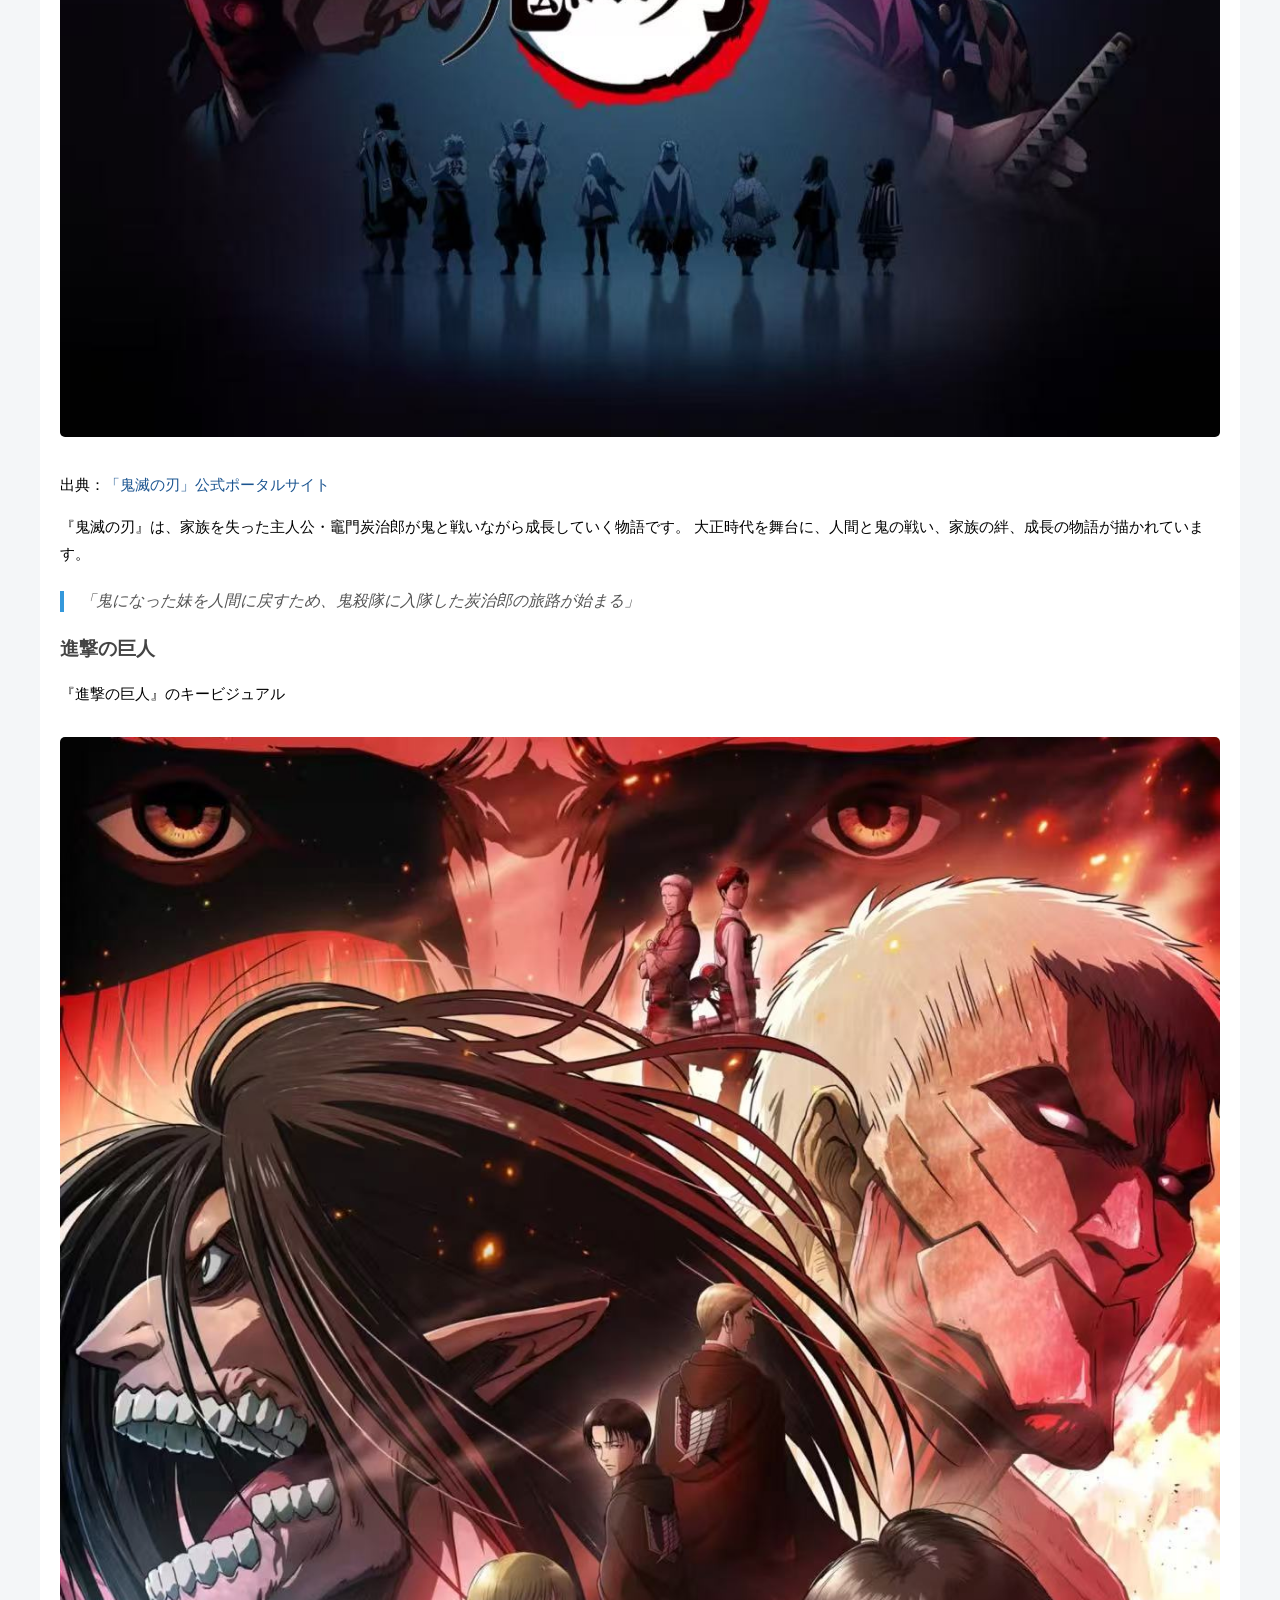
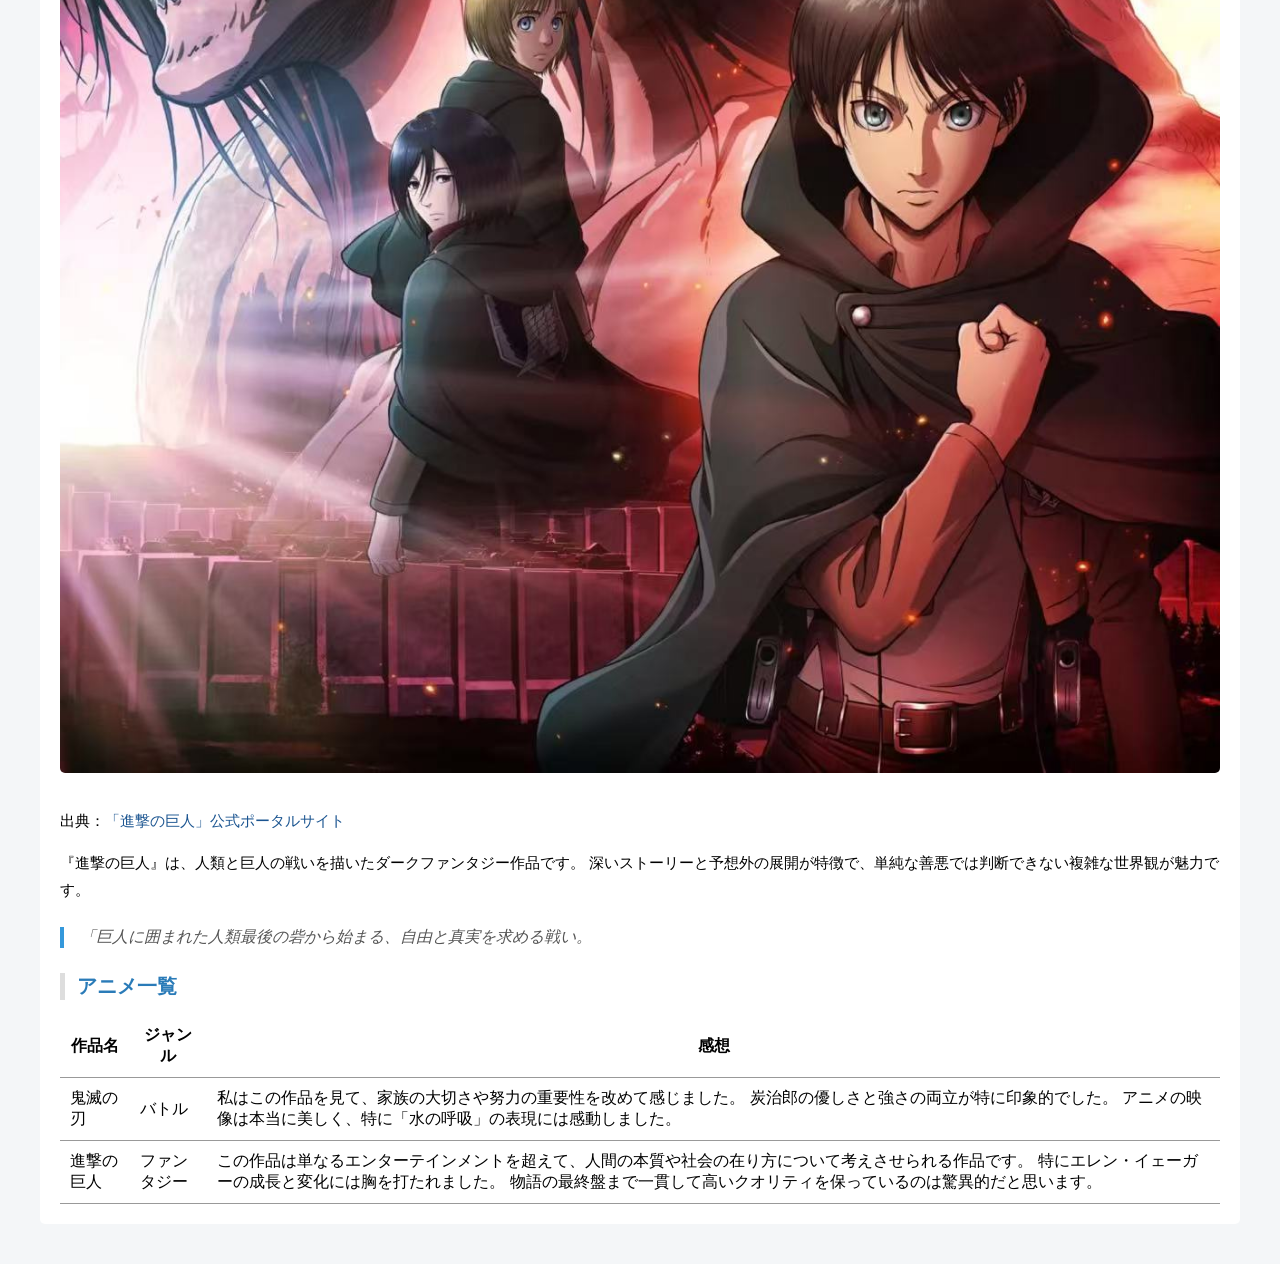
==== commit 6fcc5f4b: "Update index.html" ====
--- a/index.html
+++ b/index.html
@@ -12,6 +12,7 @@
   <h1>アニメの紹介サイト</h1>
   <nav>
     <a href="index.html">ホーム</a >
+	<a href="anime-features.html">アニメの特徴</a >
     <a href="recommend.html">おすすめアニメ</a >
   </nav>
 </header>
